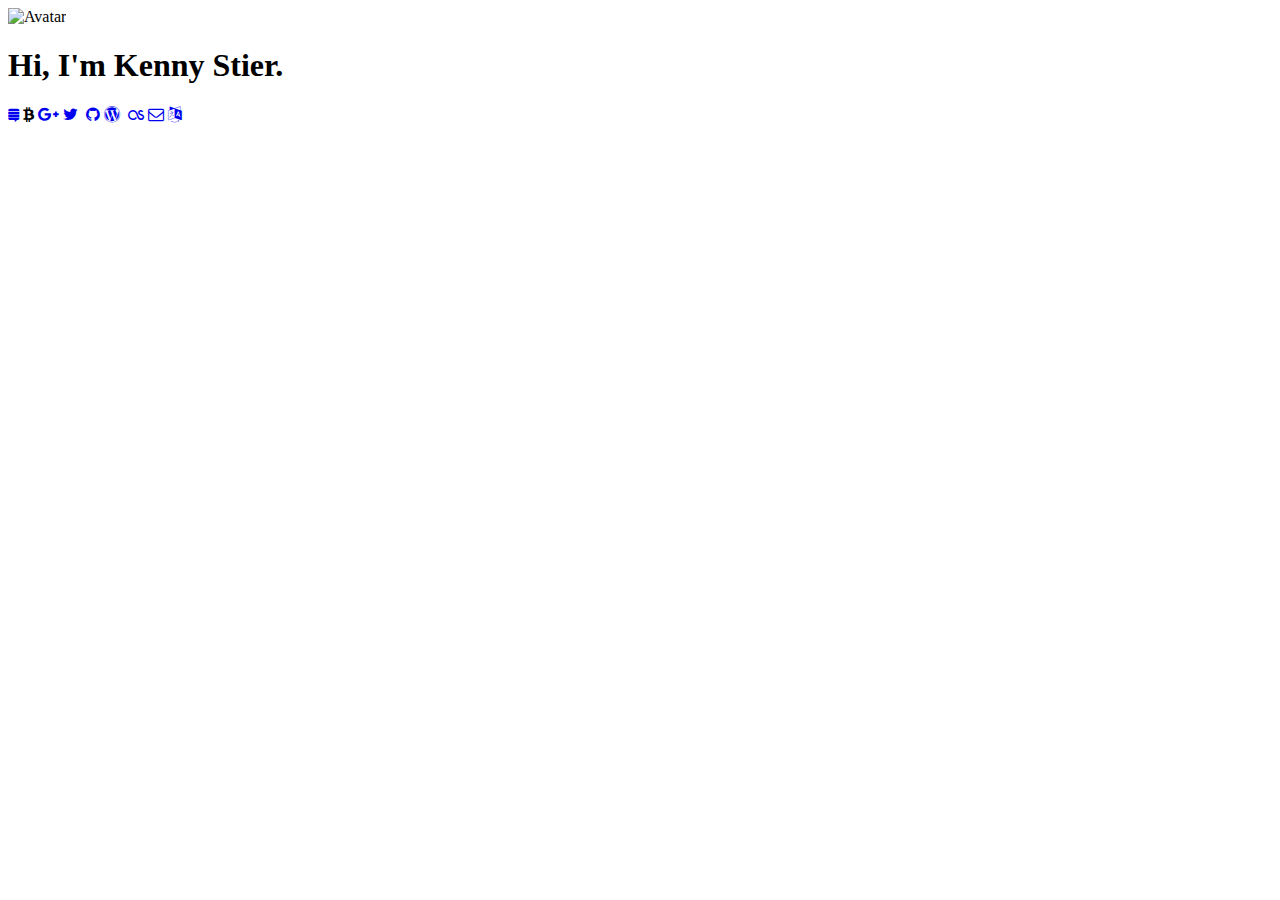
==== index.html @ 0c84727a "Fixed Gravatar HTTPS Issue" ====
<!DOCTYPE html>
<!--[if lt IE 7]>      <html class="no-js lt-ie9 lt-ie8 lt-ie7"> <![endif]-->
<!--[if IE 7]>         <html class="no-js lt-ie9 lt-ie8"> <![endif]-->
<!--[if IE 8]>         <html class="no-js lt-ie9"> <![endif]-->
<!--[if gt IE 8]><!-->
<html class="no-js">
<!--<![endif]-->

<head>
    <meta charset="utf-8">
    <meta http-equiv="X-UA-Compatible" content="IE=edge,chrome=1">
    <title>Kenny Stier</title>
    <meta name="description" content="">
    <meta name="viewport" content="width=device-width, initial-scale=1">

    <link rel="stylesheet" href="css/normalize.min.css">
    <link rel="stylesheet" href="//maxcdn.bootstrapcdn.com/font-awesome/4.3.0/css/font-awesome.min.css">
    <link rel="stylesheet" href="css/main.css">

    <script src="//ajax.googleapis.com/ajax/libs/jquery/1.9.1/jquery.min.js"></script>
    <script src="js/vendor/modernizr-2.6.2-respond-1.1.0.min.js"></script>
    <script src="js/typed.js"></script>

</head>

<body>
    <div class="content">
        <div class="avatar"><img src="//www.gravatar.com/avatar/e141b81a87f261db22bb6bb50b76e787?s=150" alt="Avatar" />
        </div>
        <div class="name">
            <h1>Hi, I'm Kenny Stier.</h1>
        </div>
        <div class="about"></div>
        <div class="accounts">
            <a title="Stack Exchange" href="https://stackexchange.com/users/3305339/millhousen-tech?tab=accounts"><i class="fa fa-stack-exchange"></i></a>
            <a title="Bitcoin" onclick="bitcoinAddress()"><i class="fa fa-btc"></i></a>
            <a title="Google Plus" href="https://plus.google.com/+KennyStier/"><i class="fa fa-google-plus"></i></a>
            <a title="Twitter" href="https://twitter.com/kestier19"><i class="fa fa-twitter"></i></a>
            <a title="Wikipedia" href="https://en.wikipedia.org/wiki/User:19kestier"><i class="fa fa-wikipedia"></i></a>
            <a title="GitHub" href="https://github.com/19kestier"><i class="fa fa-github"></i></a>
            <a title="Wordpress" href="http://stier.linuxfaq.org/wordpress"><i class="fa fa-wordpress"></i></a>
            <a title="Pandora" href="https://www.pandora.com/profile/kenny.stier19"><i class="fa fa-pandora"></i></a>
	    <a title="Last.fm" href="http://www.last.fm/user/kestier19"><i class="fa fa-lastfm"></i></a>
	    <a title="Email" href="mailto:kenny.stier19@gmail.com"><i class="fa fa-envelope-o"></i></a>
	    <a title="Duolingo" href="https://www.duolingo.com/KennyStier"><i class="fa fa-language"></i></a>
        </div>

        <script src="js/plugins.js"></script>
        <script src="js/main.js"></script>

        <!-- Piwik -->
        <script type="text/javascript">
            var _paq = _paq || [];
            _paq.push(['trackPageView']);
            _paq.push(['enableLinkTracking']);
            (function () {
                var u = "//stier.linuxfaq.org/piwik/";
                _paq.push(['setTrackerUrl', u + 'piwik.php']);
                _paq.push(['setSiteId', 4]);
                var d = document,
                    g = d.createElement('script'),
                    s = d.getElementsByTagName('script')[0];
                g.type = 'text/javascript';
                g.async = true;
                g.defer = true;
                g.src = u + 'piwik.js';
                s.parentNode.insertBefore(g, s);
            })();
        </script>
        <noscript>
            <p><img src="//stier.linuxfaq.org/piwik/piwik.php?idsite=4" style="border:0;" alt="" />
            </p>
        </noscript>
        <!-- End Piwik Code -->
    </div>
</body>

</html>
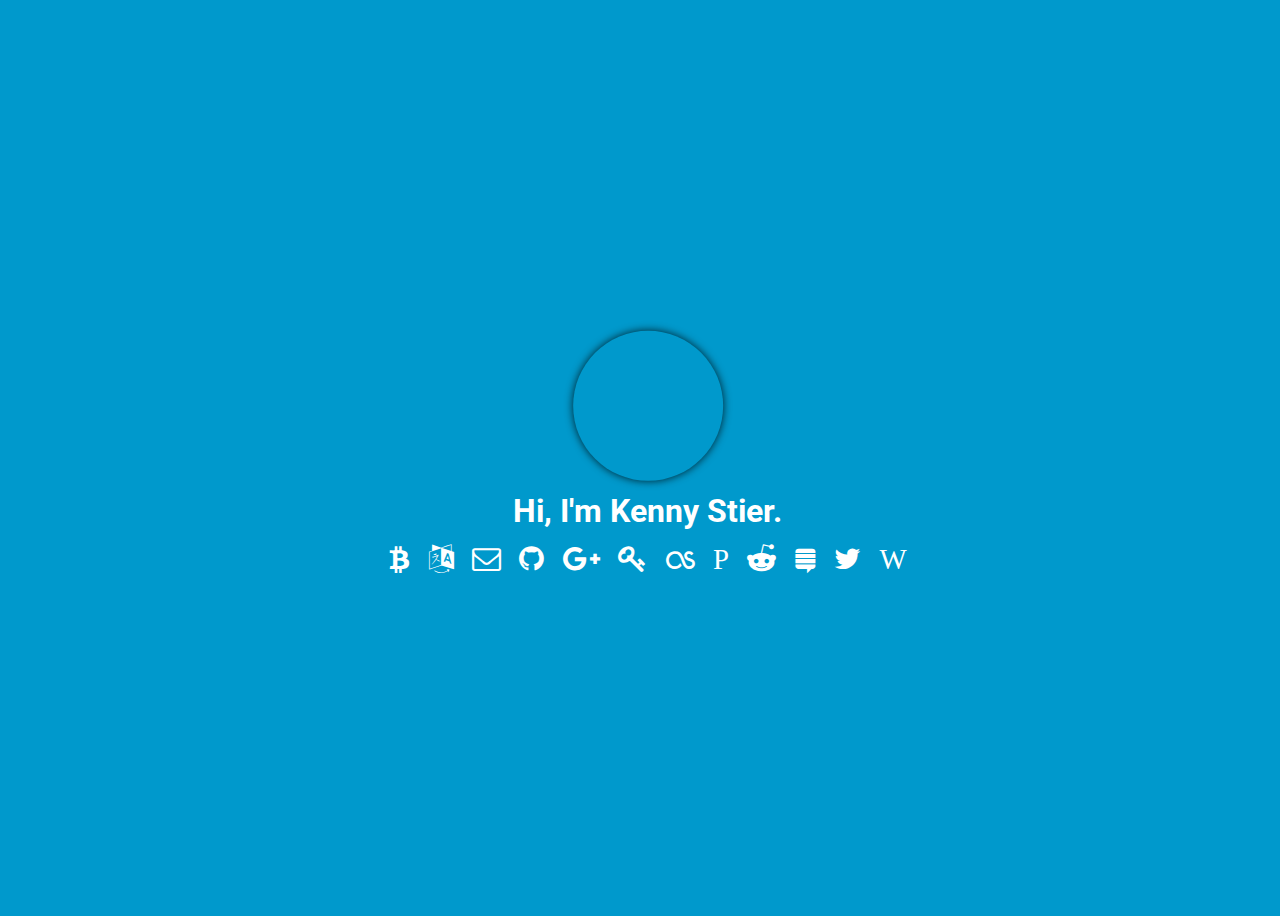
==== commit 59fb6dcd: "Update index.html" ====
--- a/index.html
+++ b/index.html
@@ -14,7 +14,7 @@
     <meta name="viewport" content="width=device-width, initial-scale=1">
 
     <link rel="stylesheet" href="css/normalize.min.css">
-    <link rel="stylesheet" href="//maxcdn.bootstrapcdn.com/font-awesome/4.3.0/css/font-awesome.min.css">
+    <link rel="stylesheet" href="//maxcdn.bootstrapcdn.com/font-awesome/4.5.0/css/font-awesome.min.css">
     <link rel="stylesheet" href="css/main.css">
 
     <script src="//ajax.googleapis.com/ajax/libs/jquery/1.9.1/jquery.min.js"></script>
@@ -32,17 +32,18 @@
         </div>
         <div class="about"></div>
         <div class="accounts">
+            <a title="Bitcoin" onclick="bitcoinAddress()"><i class="fa fa-btc"></i></a>
+            <a title="Duolingo" href="https://www.duolingo.com/KennyStier"><i class="fa fa-language"></i></a>
+	    <a title="Email" href="mailto:kenny.stier19@gmail.com"><i class="fa fa-envelope-o"></i></a>
+	    <a title="GitHub" href="https://github.com/19kestier"><i class="fa fa-github"></i></a>
+            <a title="Google Plus" href="https://plus.google.com/+KennyStier/"><i class="fa fa-google-plus"></i></a>
+            <a title="Keybase/GPG" href="https://keybase.io/mtdev"><i class="fa fa-key"></i></a>
+            <a title="Last.fm" href="http://www.last.fm/user/kestier19"><i class="fa fa-lastfm"></i></a>
+            <a title="Pandora" href="https://www.pandora.com/profile/kenny.stier19"><i class="fa fa-pandora"></i></a>
+            <a title="Reddit" href="https://reddit.com/user/19kestier"><i class="fa fa-reddit-alien"></i></a>
             <a title="Stack Exchange" href="https://stackexchange.com/users/3305339/millhousen-tech?tab=accounts"><i class="fa fa-stack-exchange"></i></a>
-            <a title="Bitcoin" onclick="bitcoinAddress()"><i class="fa fa-btc"></i></a>
-            <a title="Google Plus" href="https://plus.google.com/+KennyStier/"><i class="fa fa-google-plus"></i></a>
             <a title="Twitter" href="https://twitter.com/kestier19"><i class="fa fa-twitter"></i></a>
             <a title="Wikipedia" href="https://en.wikipedia.org/wiki/User:19kestier"><i class="fa fa-wikipedia"></i></a>
-            <a title="GitHub" href="https://github.com/19kestier"><i class="fa fa-github"></i></a>
-            <a title="Wordpress" href="http://stier.linuxfaq.org/wordpress"><i class="fa fa-wordpress"></i></a>
-            <a title="Pandora" href="https://www.pandora.com/profile/kenny.stier19"><i class="fa fa-pandora"></i></a>
-	    <a title="Last.fm" href="http://www.last.fm/user/kestier19"><i class="fa fa-lastfm"></i></a>
-	    <a title="Email" href="mailto:kenny.stier19@gmail.com"><i class="fa fa-envelope-o"></i></a>
-	    <a title="Duolingo" href="https://www.duolingo.com/KennyStier"><i class="fa fa-language"></i></a>
         </div>
 
         <script src="js/plugins.js"></script>
@@ -54,7 +55,7 @@
             _paq.push(['trackPageView']);
             _paq.push(['enableLinkTracking']);
             (function () {
-                var u = "//stier.linuxfaq.org/piwik/";
+                var u = "//flexstart.me/piwik/";
                 _paq.push(['setTrackerUrl', u + 'piwik.php']);
                 _paq.push(['setSiteId', 4]);
                 var d = document,
@@ -68,7 +69,7 @@
             })();
         </script>
         <noscript>
-            <p><img src="//stier.linuxfaq.org/piwik/piwik.php?idsite=4" style="border:0;" alt="" />
+            <p><img src="//flexstart.me/piwik/piwik.php?idsite=4" style="border:0;" alt="" />
             </p>
         </noscript>
         <!-- End Piwik Code -->
--- a/css/main.css
+++ b/css/main.css
@@ -0,0 +1,123 @@
+@import url(//fonts.googleapis.com/css?family=Roboto:400,300);
+@font-face {
+    font-family: 'Linux Libertine';
+    font-style: normal;
+    font-weight: 400;
+    src: local('Linux Libertine'), url(//brick.a.ssl.fastly.net/fonts/linuxlibertine/400.woff) format('woff');
+}
+
+body {
+    height: 100vh;
+    width: 100vw;
+    background-color: #0099CC;
+    font-family: 'Roboto', 'Noto Sans', 'Open Sans', sans-serif;
+    color: white;
+    position: relative;
+    text-align: center;
+}
+
+.content {
+    position: absolute;
+    top: 50%;
+    left: 50%;
+    transform: translate(-50%, -50%);
+}
+
+.name h1 {
+    margin: 0.25em;
+}
+
+.accounts {
+    margin: 0.25em;
+}
+
+.accounts i {
+    margin: 0.25em;
+    font-size: 1.8em;
+    color: white;
+}
+
+.about {
+    display: inline;
+    font-size: 2em;
+    margin: 0;
+    padding: 0;
+    border: 0;
+}
+
+.typed-cursor {
+    opacity: 1;
+    -webkit-animation: blink 0.7s infinite;
+    -moz-animation: blink 0.7s infinite;
+    animation: blink 0.7s infinite;
+    font-size: 2em;
+    margin: 0.67em 0;
+    display: inline;
+}
+
+@keyframes blink {
+    0% {
+        opacity: 1;
+    }
+    50% {
+        opacity: 0;
+    }
+    100% {
+        opacity: 1;
+    }
+}
+
+@-webkit-keyframes blink {
+    0% {
+        opacity: 1;
+    }
+    50% {
+        opacity: 0;
+    }
+    100% {
+        opacity: 1;
+    }
+}
+
+@-moz-keyframes blink {
+    0% {
+        opacity: 1;
+    }
+    50% {
+        opacity: 0;
+    }
+    100% {
+        opacity: 1;
+    }
+}
+
+.avatar {
+    width: 150px;
+    height: 150px;
+    border-radius: 150px;
+    -webkit-border-radius: 150px;
+    -moz-border-radius: 150px;
+    background: url(//www.gravatar.com/avatar/e141b81a87f261db22bb6bb50b76e787?s=150) no-repeat;
+    box-shadow: 0 0 8px rgba(0, 0, 0, .8);
+    -webkit-box-shadow: 0 0 8px rgba(0, 0, 0, .8);
+    -moz-box-shadow: 0 0 8px rgba(0, 0, 0, .8);
+    margin: 0 auto;
+    margin-bottom: 0.7em;
+}
+
+.avatar img {
+    opacity: 0;
+    filter: alpha(opacity=0);
+}
+
+.fa-wikipedia:before {
+    font-family: 'Linux Libertine', 'Times New Roman', Times, serif;
+    font-weight: 400;
+    content: "W";
+}
+
+.fa-pandora:before {
+    font-family: 'Linux Libertine', 'Times New Roman', Times, serif;
+    font-weight: 400;
+    content: "P";
+}
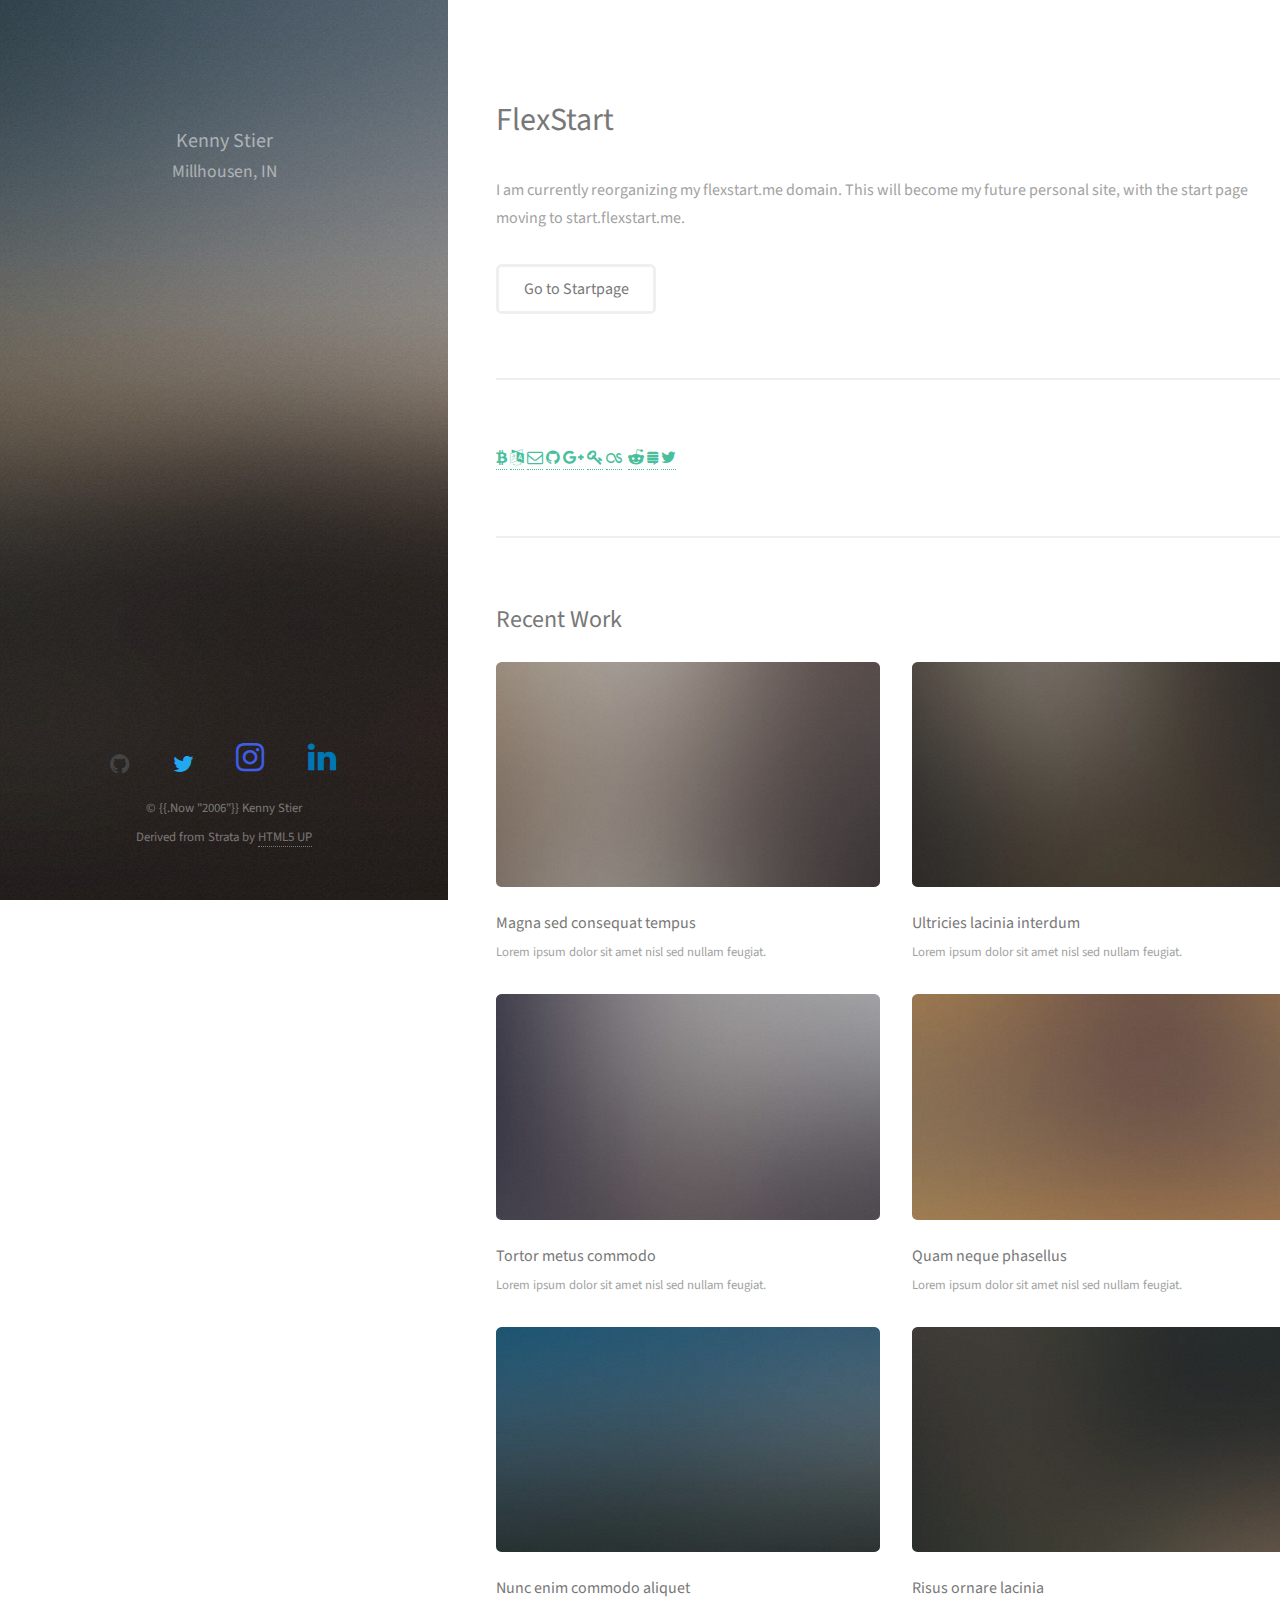
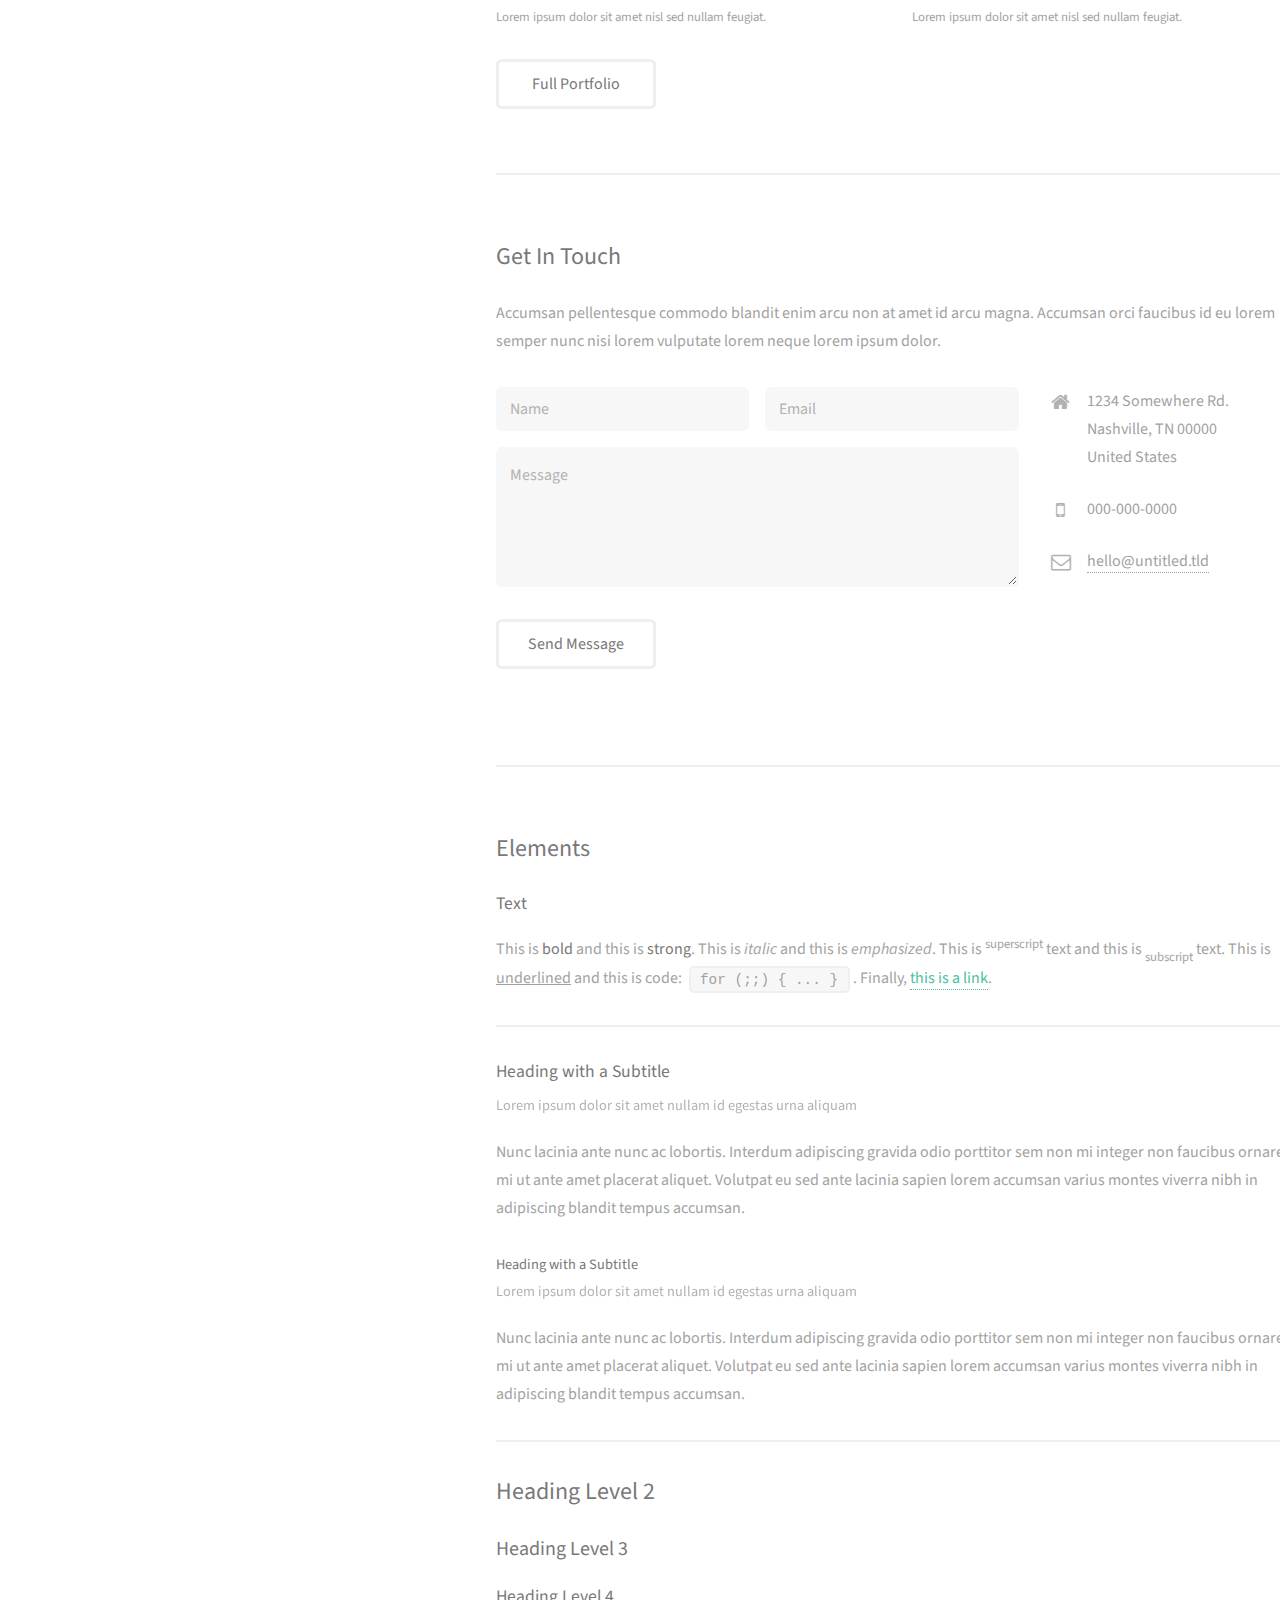
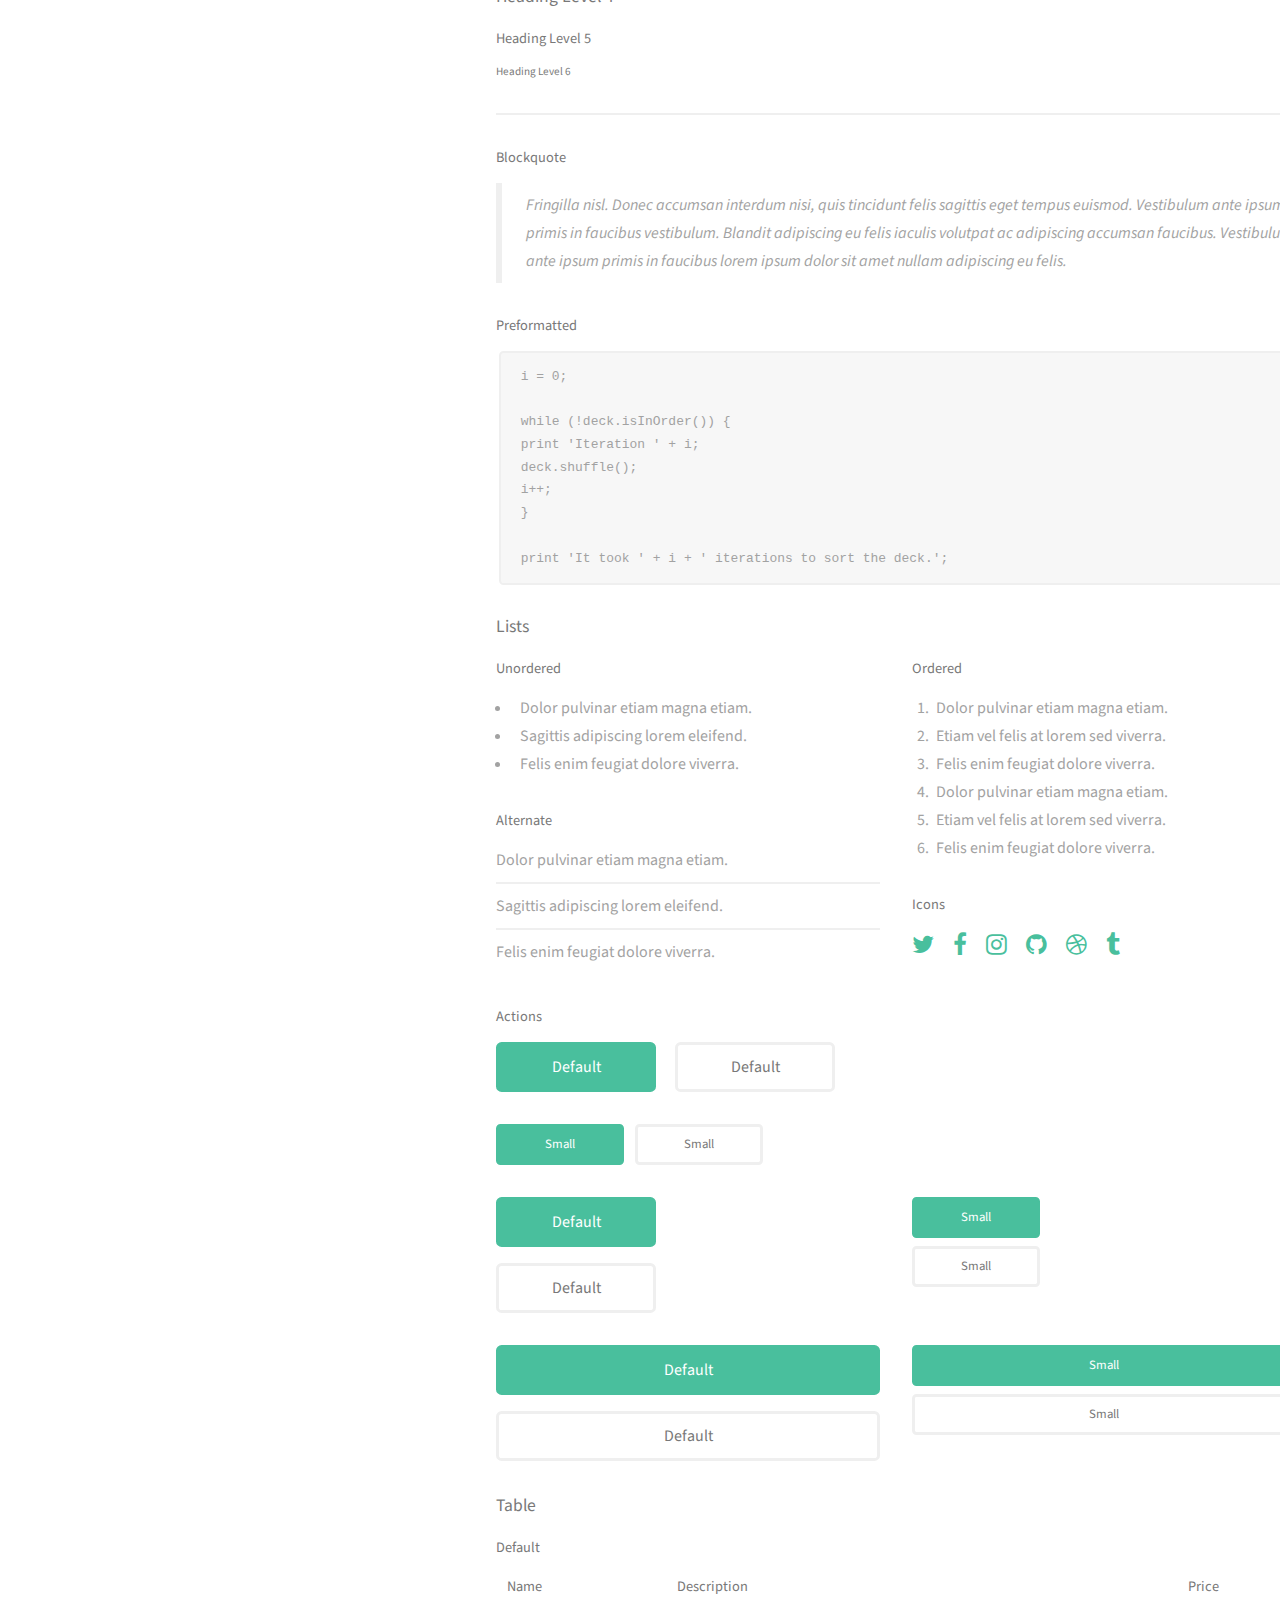
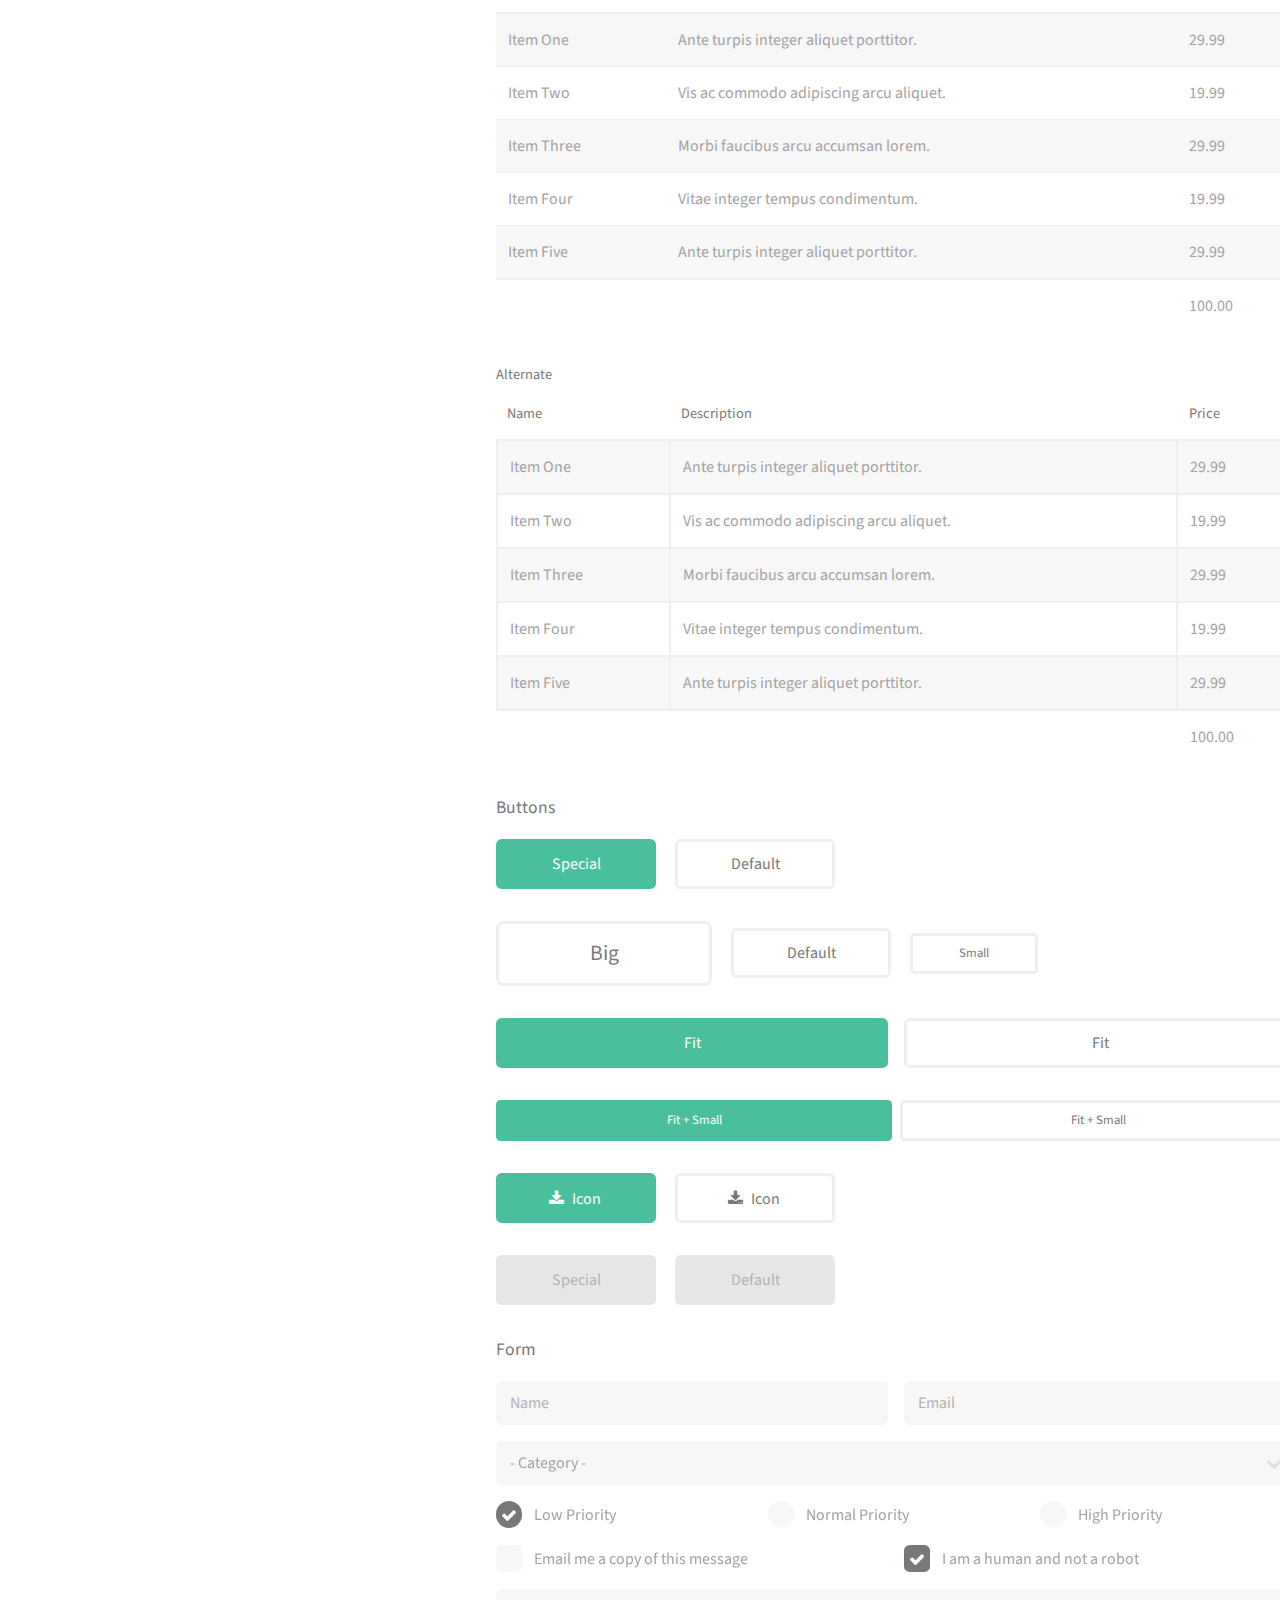
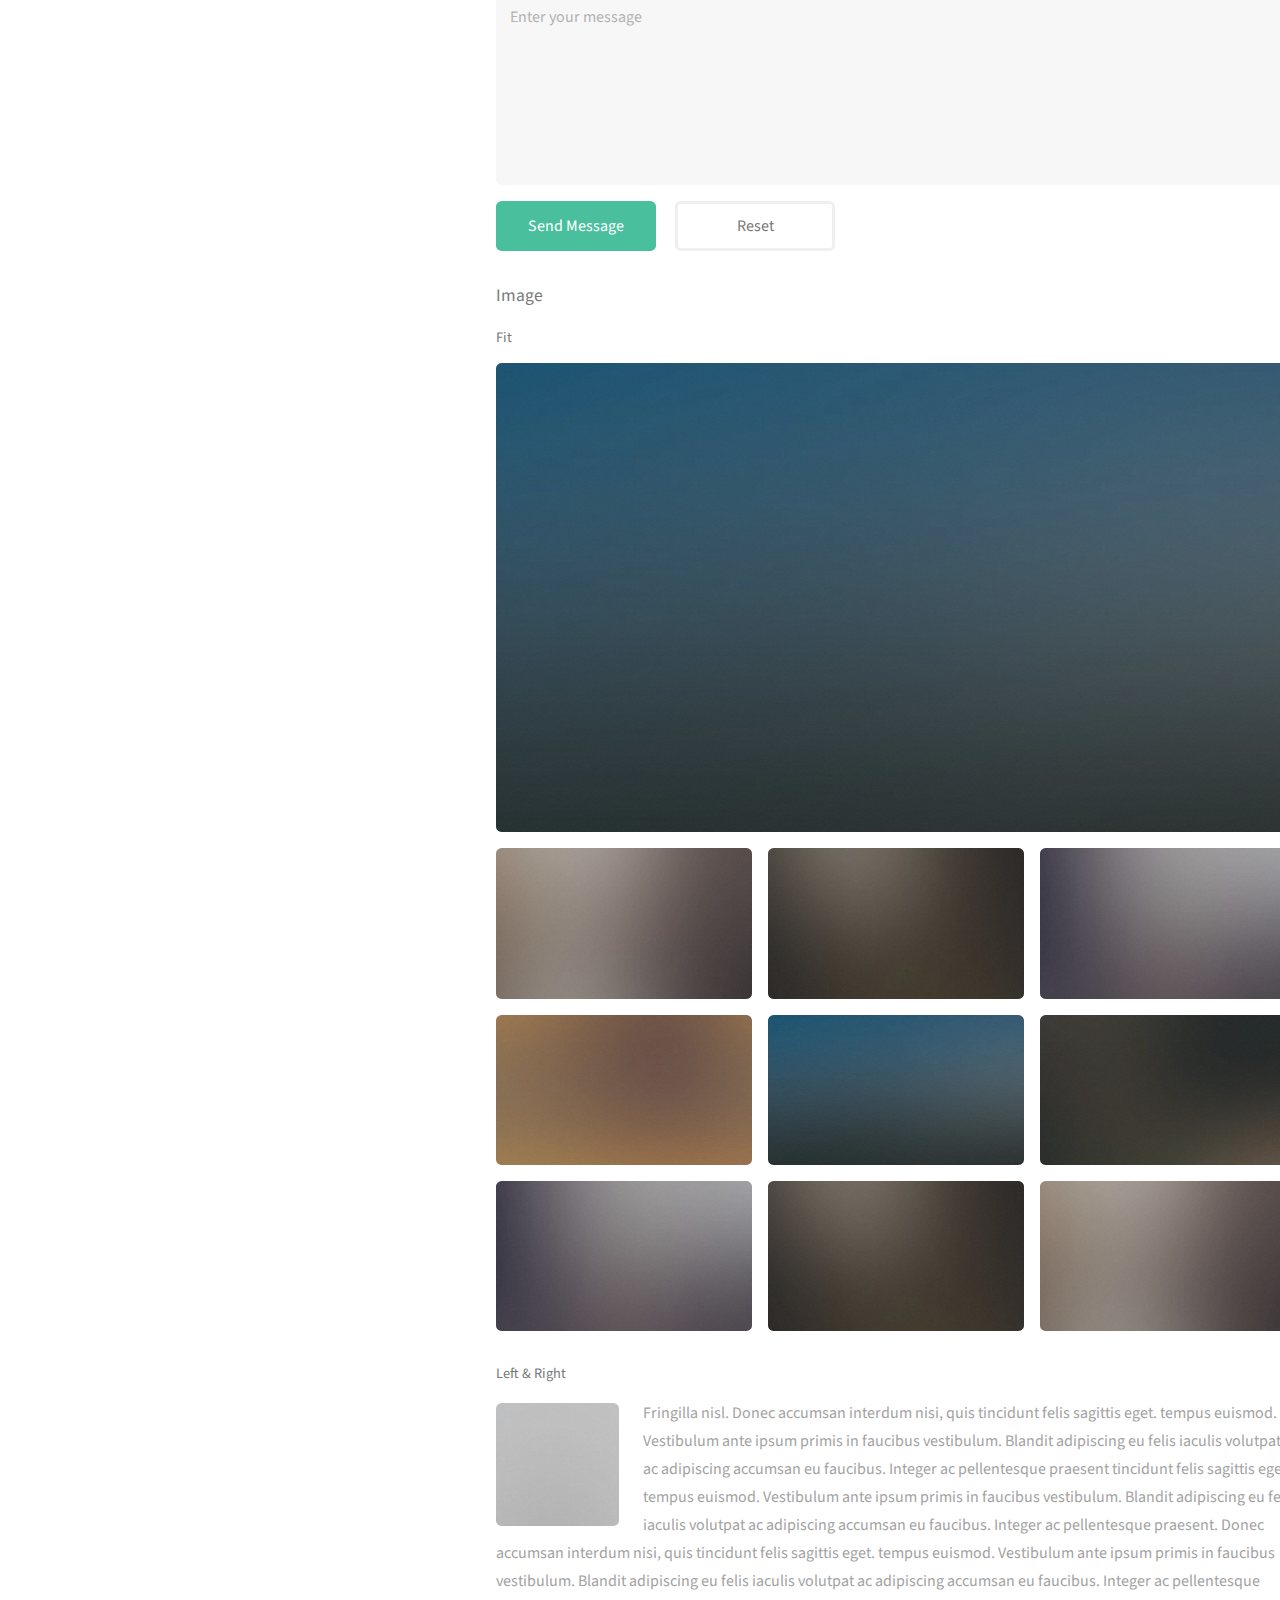
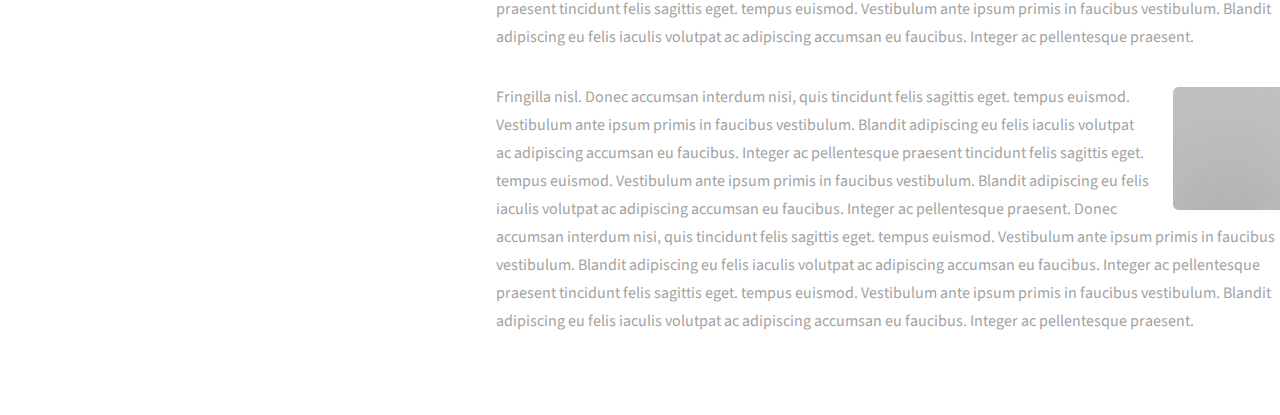
==== commit 928dd5c2: "Move to Strata" ====
--- a/index.html
+++ b/index.html
@@ -1,79 +1,481 @@
-<!DOCTYPE html>
-<!--[if lt IE 7]>      <html class="no-js lt-ie9 lt-ie8 lt-ie7"> <![endif]-->
-<!--[if IE 7]>         <html class="no-js lt-ie9 lt-ie8"> <![endif]-->
-<!--[if IE 8]>         <html class="no-js lt-ie9"> <![endif]-->
-<!--[if gt IE 8]><!-->
-<html class="no-js">
-<!--<![endif]-->
-
-<head>
-    <meta charset="utf-8">
-    <meta http-equiv="X-UA-Compatible" content="IE=edge,chrome=1">
-    <title>Kenny Stier</title>
-    <meta name="description" content="">
-    <meta name="viewport" content="width=device-width, initial-scale=1">
-
-    <link rel="stylesheet" href="css/normalize.min.css">
-    <link rel="stylesheet" href="//maxcdn.bootstrapcdn.com/font-awesome/4.5.0/css/font-awesome.min.css">
-    <link rel="stylesheet" href="css/main.css">
-
-    <script src="//ajax.googleapis.com/ajax/libs/jquery/1.9.1/jquery.min.js"></script>
-    <script src="js/vendor/modernizr-2.6.2-respond-1.1.0.min.js"></script>
-    <script src="js/typed.js"></script>
-
-</head>
-
-<body>
-    <div class="content">
-        <div class="avatar"><img src="//www.gravatar.com/avatar/e141b81a87f261db22bb6bb50b76e787?s=150" alt="Avatar" />
-        </div>
-        <div class="name">
-            <h1>Hi, I'm Kenny Stier.</h1>
-        </div>
-        <div class="about"></div>
-        <div class="accounts">
-            <a title="Bitcoin" onclick="bitcoinAddress()"><i class="fa fa-btc"></i></a>
-            <a title="Duolingo" href="https://www.duolingo.com/KennyStier"><i class="fa fa-language"></i></a>
-	    <a title="Email" href="mailto:kenny.stier19@gmail.com"><i class="fa fa-envelope-o"></i></a>
-	    <a title="GitHub" href="https://github.com/19kestier"><i class="fa fa-github"></i></a>
-            <a title="Google Plus" href="https://plus.google.com/+KennyStier/"><i class="fa fa-google-plus"></i></a>
-            <a title="Keybase/GPG" href="https://keybase.io/mtdev"><i class="fa fa-key"></i></a>
-            <a title="Last.fm" href="http://www.last.fm/user/kestier19"><i class="fa fa-lastfm"></i></a>
-            <a title="Pandora" href="https://www.pandora.com/profile/kenny.stier19"><i class="fa fa-pandora"></i></a>
-            <a title="Reddit" href="https://reddit.com/user/19kestier"><i class="fa fa-reddit-alien"></i></a>
-            <a title="Stack Exchange" href="https://stackexchange.com/users/3305339/millhousen-tech?tab=accounts"><i class="fa fa-stack-exchange"></i></a>
-            <a title="Twitter" href="https://twitter.com/kestier19"><i class="fa fa-twitter"></i></a>
-            <a title="Wikipedia" href="https://en.wikipedia.org/wiki/User:19kestier"><i class="fa fa-wikipedia"></i></a>
-        </div>
-
-        <script src="js/plugins.js"></script>
-        <script src="js/main.js"></script>
-
-        <!-- Piwik -->
-        <script type="text/javascript">
-            var _paq = _paq || [];
-            _paq.push(['trackPageView']);
-            _paq.push(['enableLinkTracking']);
-            (function () {
-                var u = "//flexstart.me/piwik/";
-                _paq.push(['setTrackerUrl', u + 'piwik.php']);
-                _paq.push(['setSiteId', 4]);
-                var d = document,
-                    g = d.createElement('script'),
-                    s = d.getElementsByTagName('script')[0];
-                g.type = 'text/javascript';
-                g.async = true;
-                g.defer = true;
-                g.src = u + 'piwik.js';
-                s.parentNode.insertBefore(g, s);
-            })();
-        </script>
-        <noscript>
-            <p><img src="//flexstart.me/piwik/piwik.php?idsite=4" style="border:0;" alt="" />
-            </p>
-        </noscript>
-        <!-- End Piwik Code -->
-    </div>
-</body>
-
-</html>
+<!DOCTYPE HTML>
+<!--
+	Strata by HTML5 UP
+	html5up.net | @ajlkn
+	Free for personal and commercial use under the CCA 3.0 license (html5up.net/license)
+-->
+<html>
+	<head>
+		<title>Kenny Stier | FlexStart</title>
+		<meta charset="utf-8" />
+		<meta name="viewport" content="width=device-width, initial-scale=1" />
+		<!--[if lte IE 8]><script src="assets/js/ie/html5shiv.js"></script><![endif]-->
+		<link rel="stylesheet" href="assets/css/main.css" />
+		<!--[if lte IE 8]><link rel="stylesheet" href="assets/css/ie8.css" /><![endif]-->
+	</head>
+	<body id="top">
+
+		<!-- Header -->
+			<header id="header">
+				<div class="inner">
+					<a href="#" class="image avatar"><img src="https://www.gravatar.com/avatar/e141b81a87f261db22bb6bb50b76e787?s=150" alt="" /></a>
+                    <h1>Kenny Stier</h1>
+                    <h2>Millhousen, IN</h2>
+				</div>
+			</header>
+
+		<!-- Main -->
+			<div id="main">
+
+				<!-- One -->
+					<section id="one">
+						<header class="major">
+							<h2>FlexStart</h2>
+						</header>
+						<p>I am currently reorganizing my flexstart.me domain. This will become my future personal site, with the start page moving to start.flexstart.me.</p>
+						<ul class="actions">
+							<li><a href="start.flexstart.me" class="button">Go to Startpage</a></li>
+						</ul>
+					</section>
+                    <section>
+                <div class="accounts">
+            <a title="Bitcoin" onclick="bitcoinAddress()"><i class="fa fa-btc"></i></a>
+            <a title="Duolingo" href="https://www.duolingo.com/KennyStier"><i class="fa fa-language"></i></a>
+	    <a title="Email" href="mailto:kenny.stier19@gmail.com"><i class="fa fa-envelope-o"></i></a>
+	    <a title="GitHub" href="https://github.com/19kestier"><i class="fa fa-github"></i></a>
+            <a title="Google Plus" href="https://plus.google.com/+KennyStier/"><i class="fa fa-google-plus"></i></a>
+            <a title="Keybase/GPG" href="https://keybase.io/mtdev"><i class="fa fa-key"></i></a>
+            <a title="Last.fm" href="http://www.last.fm/user/kestier19"><i class="fa fa-lastfm"></i></a>
+            <a title="Pandora" href="https://www.pandora.com/profile/kenny.stier19"><i class="fa fa-pandora"></i></a>
+            <a title="Reddit" href="https://reddit.com/user/19kestier"><i class="fa fa-reddit-alien"></i></a>
+            <a title="Stack Exchange" href="https://stackexchange.com/users/3305339/millhousen-tech?tab=accounts"><i class="fa fa-stack-exchange"></i></a>
+            <a title="Twitter" href="https://twitter.com/kestier19"><i class="fa fa-twitter"></i></a>
+            <a title="Wikipedia" href="https://en.wikipedia.org/wiki/User:19kestier"><i class="fa fa-wikipedia"></i></a>
+        </div>
+                
+                </section>
+				<!-- Two -->
+					<section id="two">
+						<h2>Recent Work</h2>
+						<div class="row">
+							<article class="6u 12u$(xsmall) work-item">
+								<a href="images/fulls/01.jpg" class="image fit thumb"><img src="images/thumbs/01.jpg" alt="" /></a>
+								<h3>Magna sed consequat tempus</h3>
+								<p>Lorem ipsum dolor sit amet nisl sed nullam feugiat.</p>
+							</article>
+							<article class="6u$ 12u$(xsmall) work-item">
+								<a href="images/fulls/02.jpg" class="image fit thumb"><img src="images/thumbs/02.jpg" alt="" /></a>
+								<h3>Ultricies lacinia interdum</h3>
+								<p>Lorem ipsum dolor sit amet nisl sed nullam feugiat.</p>
+							</article>
+							<article class="6u 12u$(xsmall) work-item">
+								<a href="images/fulls/03.jpg" class="image fit thumb"><img src="images/thumbs/03.jpg" alt="" /></a>
+								<h3>Tortor metus commodo</h3>
+								<p>Lorem ipsum dolor sit amet nisl sed nullam feugiat.</p>
+							</article>
+							<article class="6u$ 12u$(xsmall) work-item">
+								<a href="images/fulls/04.jpg" class="image fit thumb"><img src="images/thumbs/04.jpg" alt="" /></a>
+								<h3>Quam neque phasellus</h3>
+								<p>Lorem ipsum dolor sit amet nisl sed nullam feugiat.</p>
+							</article>
+							<article class="6u 12u$(xsmall) work-item">
+								<a href="images/fulls/05.jpg" class="image fit thumb"><img src="images/thumbs/05.jpg" alt="" /></a>
+								<h3>Nunc enim commodo aliquet</h3>
+								<p>Lorem ipsum dolor sit amet nisl sed nullam feugiat.</p>
+							</article>
+							<article class="6u$ 12u$(xsmall) work-item">
+								<a href="images/fulls/06.jpg" class="image fit thumb"><img src="images/thumbs/06.jpg" alt="" /></a>
+								<h3>Risus ornare lacinia</h3>
+								<p>Lorem ipsum dolor sit amet nisl sed nullam feugiat.</p>
+							</article>
+						</div>
+						<ul class="actions">
+							<li><a href="#" class="button">Full Portfolio</a></li>
+						</ul>
+					</section>
+
+				<!-- Three -->
+					<section id="three">
+						<h2>Get In Touch</h2>
+						<p>Accumsan pellentesque commodo blandit enim arcu non at amet id arcu magna. Accumsan orci faucibus id eu lorem semper nunc nisi lorem vulputate lorem neque lorem ipsum dolor.</p>
+						<div class="row">
+							<div class="8u 12u$(small)">
+								<form method="post" action="#">
+									<div class="row uniform 50%">
+										<div class="6u 12u$(xsmall)"><input type="text" name="name" id="name" placeholder="Name" /></div>
+										<div class="6u$ 12u$(xsmall)"><input type="email" name="email" id="email" placeholder="Email" /></div>
+										<div class="12u$"><textarea name="message" id="message" placeholder="Message" rows="4"></textarea></div>
+									</div>
+								</form>
+								<ul class="actions">
+									<li><input type="submit" value="Send Message" /></li>
+								</ul>
+							</div>
+							<div class="4u$ 12u$(small)">
+								<ul class="labeled-icons">
+									<li>
+										<h3 class="icon fa-home"><span class="label">Address</span></h3>
+										1234 Somewhere Rd.<br />
+										Nashville, TN 00000<br />
+										United States
+									</li>
+									<li>
+										<h3 class="icon fa-mobile"><span class="label">Phone</span></h3>
+										000-000-0000
+									</li>
+									<li>
+										<h3 class="icon fa-envelope-o"><span class="label">Email</span></h3>
+										<a href="#">hello@untitled.tld</a>
+									</li>
+								</ul>
+							</div>
+						</div>
+					</section>
+
+				<!-- Four -->
+
+					<section id="four">
+						<h2>Elements</h2>
+
+						<section>
+							<h4>Text</h4>
+							<p>This is <b>bold</b> and this is <strong>strong</strong>. This is <i>italic</i> and this is <em>emphasized</em>.
+							This is <sup>superscript</sup> text and this is <sub>subscript</sub> text.
+							This is <u>underlined</u> and this is code: <code>for (;;) { ... }</code>. Finally, <a href="#">this is a link</a>.</p>
+							<hr />
+							<header>
+								<h4>Heading with a Subtitle</h4>
+								<p>Lorem ipsum dolor sit amet nullam id egestas urna aliquam</p>
+							</header>
+							<p>Nunc lacinia ante nunc ac lobortis. Interdum adipiscing gravida odio porttitor sem non mi integer non faucibus ornare mi ut ante amet placerat aliquet. Volutpat eu sed ante lacinia sapien lorem accumsan varius montes viverra nibh in adipiscing blandit tempus accumsan.</p>
+							<header>
+								<h5>Heading with a Subtitle</h5>
+								<p>Lorem ipsum dolor sit amet nullam id egestas urna aliquam</p>
+							</header>
+							<p>Nunc lacinia ante nunc ac lobortis. Interdum adipiscing gravida odio porttitor sem non mi integer non faucibus ornare mi ut ante amet placerat aliquet. Volutpat eu sed ante lacinia sapien lorem accumsan varius montes viverra nibh in adipiscing blandit tempus accumsan.</p>
+							<hr />
+							<h2>Heading Level 2</h2>
+							<h3>Heading Level 3</h3>
+							<h4>Heading Level 4</h4>
+							<h5>Heading Level 5</h5>
+							<h6>Heading Level 6</h6>
+							<hr />
+							<h5>Blockquote</h5>
+							<blockquote>Fringilla nisl. Donec accumsan interdum nisi, quis tincidunt felis sagittis eget tempus euismod. Vestibulum ante ipsum primis in faucibus vestibulum. Blandit adipiscing eu felis iaculis volutpat ac adipiscing accumsan faucibus. Vestibulum ante ipsum primis in faucibus lorem ipsum dolor sit amet nullam adipiscing eu felis.</blockquote>
+							<h5>Preformatted</h5>
+							<pre><code>i = 0;
+
+while (!deck.isInOrder()) {
+print 'Iteration ' + i;
+deck.shuffle();
+i++;
+}
+
+print 'It took ' + i + ' iterations to sort the deck.';</code></pre>
+						</section>
+
+						<section>
+							<h4>Lists</h4>
+							<div class="row">
+								<div class="6u 12u$(xsmall)">
+									<h5>Unordered</h5>
+									<ul>
+										<li>Dolor pulvinar etiam magna etiam.</li>
+										<li>Sagittis adipiscing lorem eleifend.</li>
+										<li>Felis enim feugiat dolore viverra.</li>
+									</ul>
+									<h5>Alternate</h5>
+									<ul class="alt">
+										<li>Dolor pulvinar etiam magna etiam.</li>
+										<li>Sagittis adipiscing lorem eleifend.</li>
+										<li>Felis enim feugiat dolore viverra.</li>
+									</ul>
+								</div>
+								<div class="6u$ 12u$(xsmall)">
+									<h5>Ordered</h5>
+									<ol>
+										<li>Dolor pulvinar etiam magna etiam.</li>
+										<li>Etiam vel felis at lorem sed viverra.</li>
+										<li>Felis enim feugiat dolore viverra.</li>
+										<li>Dolor pulvinar etiam magna etiam.</li>
+										<li>Etiam vel felis at lorem sed viverra.</li>
+										<li>Felis enim feugiat dolore viverra.</li>
+									</ol>
+									<h5>Icons</h5>
+									<ul class="icons">
+										<li><a href="#" class="icon fa-twitter"><span class="label">Twitter</span></a></li>
+										<li><a href="#" class="icon fa-facebook"><span class="label">Facebook</span></a></li>
+										<li><a href="#" class="icon fa-instagram"><span class="label">Instagram</span></a></li>
+										<li><a href="#" class="icon fa-github"><span class="label">Github</span></a></li>
+										<li><a href="#" class="icon fa-dribbble"><span class="label">Dribbble</span></a></li>
+										<li><a href="#" class="icon fa-tumblr"><span class="label">Tumblr</span></a></li>
+									</ul>
+								</div>
+							</div>
+							<h5>Actions</h5>
+							<ul class="actions">
+								<li><a href="#" class="button special">Default</a></li>
+								<li><a href="#" class="button">Default</a></li>
+							</ul>
+							<ul class="actions small">
+								<li><a href="#" class="button special small">Small</a></li>
+								<li><a href="#" class="button small">Small</a></li>
+							</ul>
+							<div class="row">
+								<div class="6u 12u$(small)">
+									<ul class="actions vertical">
+										<li><a href="#" class="button special">Default</a></li>
+										<li><a href="#" class="button">Default</a></li>
+									</ul>
+								</div>
+								<div class="6u$ 12u$(small)">
+									<ul class="actions vertical small">
+										<li><a href="#" class="button special small">Small</a></li>
+										<li><a href="#" class="button small">Small</a></li>
+									</ul>
+								</div>
+								<div class="6u 12u$(small)">
+									<ul class="actions vertical">
+										<li><a href="#" class="button special fit">Default</a></li>
+										<li><a href="#" class="button fit">Default</a></li>
+									</ul>
+								</div>
+								<div class="6u$ 12u$(small)">
+									<ul class="actions vertical small">
+										<li><a href="#" class="button special small fit">Small</a></li>
+										<li><a href="#" class="button small fit">Small</a></li>
+									</ul>
+								</div>
+							</div>
+						</section>
+
+						<section>
+							<h4>Table</h4>
+							<h5>Default</h5>
+							<div class="table-wrapper">
+								<table>
+									<thead>
+										<tr>
+											<th>Name</th>
+											<th>Description</th>
+											<th>Price</th>
+										</tr>
+									</thead>
+									<tbody>
+										<tr>
+											<td>Item One</td>
+											<td>Ante turpis integer aliquet porttitor.</td>
+											<td>29.99</td>
+										</tr>
+										<tr>
+											<td>Item Two</td>
+											<td>Vis ac commodo adipiscing arcu aliquet.</td>
+											<td>19.99</td>
+										</tr>
+										<tr>
+											<td>Item Three</td>
+											<td> Morbi faucibus arcu accumsan lorem.</td>
+											<td>29.99</td>
+										</tr>
+										<tr>
+											<td>Item Four</td>
+											<td>Vitae integer tempus condimentum.</td>
+											<td>19.99</td>
+										</tr>
+										<tr>
+											<td>Item Five</td>
+											<td>Ante turpis integer aliquet porttitor.</td>
+											<td>29.99</td>
+										</tr>
+									</tbody>
+									<tfoot>
+										<tr>
+											<td colspan="2"></td>
+											<td>100.00</td>
+										</tr>
+									</tfoot>
+								</table>
+							</div>
+
+							<h5>Alternate</h5>
+							<div class="table-wrapper">
+								<table class="alt">
+									<thead>
+										<tr>
+											<th>Name</th>
+											<th>Description</th>
+											<th>Price</th>
+										</tr>
+									</thead>
+									<tbody>
+										<tr>
+											<td>Item One</td>
+											<td>Ante turpis integer aliquet porttitor.</td>
+											<td>29.99</td>
+										</tr>
+										<tr>
+											<td>Item Two</td>
+											<td>Vis ac commodo adipiscing arcu aliquet.</td>
+											<td>19.99</td>
+										</tr>
+										<tr>
+											<td>Item Three</td>
+											<td> Morbi faucibus arcu accumsan lorem.</td>
+											<td>29.99</td>
+										</tr>
+										<tr>
+											<td>Item Four</td>
+											<td>Vitae integer tempus condimentum.</td>
+											<td>19.99</td>
+										</tr>
+										<tr>
+											<td>Item Five</td>
+											<td>Ante turpis integer aliquet porttitor.</td>
+											<td>29.99</td>
+										</tr>
+									</tbody>
+									<tfoot>
+										<tr>
+											<td colspan="2"></td>
+											<td>100.00</td>
+										</tr>
+									</tfoot>
+								</table>
+							</div>
+						</section>
+
+						<section>
+							<h4>Buttons</h4>
+							<ul class="actions">
+								<li><a href="#" class="button special">Special</a></li>
+								<li><a href="#" class="button">Default</a></li>
+							</ul>
+							<ul class="actions">
+								<li><a href="#" class="button big">Big</a></li>
+								<li><a href="#" class="button">Default</a></li>
+								<li><a href="#" class="button small">Small</a></li>
+							</ul>
+							<ul class="actions fit">
+								<li><a href="#" class="button special fit">Fit</a></li>
+								<li><a href="#" class="button fit">Fit</a></li>
+							</ul>
+							<ul class="actions fit small">
+								<li><a href="#" class="button special fit small">Fit + Small</a></li>
+								<li><a href="#" class="button fit small">Fit + Small</a></li>
+							</ul>
+							<ul class="actions">
+								<li><a href="#" class="button special icon fa-download">Icon</a></li>
+								<li><a href="#" class="button icon fa-download">Icon</a></li>
+							</ul>
+							<ul class="actions">
+								<li><span class="button special disabled">Special</span></li>
+								<li><span class="button disabled">Default</span></li>
+							</ul>
+						</section>
+
+						<section>
+							<h4>Form</h4>
+							<form method="post" action="#">
+								<div class="row uniform 50%">
+									<div class="6u 12u$(xsmall)">
+										<input type="text" name="demo-name" id="demo-name" value="" placeholder="Name" />
+									</div>
+									<div class="6u$ 12u$(xsmall)">
+										<input type="email" name="demo-email" id="demo-email" value="" placeholder="Email" />
+									</div>
+									<div class="12u$">
+										<div class="select-wrapper">
+											<select name="demo-category" id="demo-category">
+												<option value="">- Category -</option>
+												<option value="1">Manufacturing</option>
+												<option value="1">Shipping</option>
+												<option value="1">Administration</option>
+												<option value="1">Human Resources</option>
+											</select>
+										</div>
+									</div>
+									<div class="4u 12u$(small)">
+										<input type="radio" id="demo-priority-low" name="demo-priority" checked>
+										<label for="demo-priority-low">Low Priority</label>
+									</div>
+									<div class="4u 12u$(small)">
+										<input type="radio" id="demo-priority-normal" name="demo-priority">
+										<label for="demo-priority-normal">Normal Priority</label>
+									</div>
+									<div class="4u$ 12u(small)">
+										<input type="radio" id="demo-priority-high" name="demo-priority">
+										<label for="demo-priority-high">High Priority</label>
+									</div>
+									<div class="6u 12u$(small)">
+										<input type="checkbox" id="demo-copy" name="demo-copy">
+										<label for="demo-copy">Email me a copy of this message</label>
+									</div>
+									<div class="6u$ 12u$(small)">
+										<input type="checkbox" id="demo-human" name="demo-human" checked>
+										<label for="demo-human">I am a human and not a robot</label>
+									</div>
+									<div class="12u$">
+										<textarea name="demo-message" id="demo-message" placeholder="Enter your message" rows="6"></textarea>
+									</div>
+									<div class="12u$">
+										<ul class="actions">
+											<li><input type="submit" value="Send Message" class="special" /></li>
+											<li><input type="reset" value="Reset" /></li>
+										</ul>
+									</div>
+								</div>
+							</form>
+						</section>
+
+						<section>
+							<h4>Image</h4>
+							<h5>Fit</h5>
+							<div class="box alt">
+								<div class="row 50% uniform">
+									<div class="12u$"><span class="image fit"><img src="images/fulls/05.jpg" alt="" /></span></div>
+									<div class="4u"><span class="image fit"><img src="images/thumbs/01.jpg" alt="" /></span></div>
+									<div class="4u"><span class="image fit"><img src="images/thumbs/02.jpg" alt="" /></span></div>
+									<div class="4u$"><span class="image fit"><img src="images/thumbs/03.jpg" alt="" /></span></div>
+									<div class="4u"><span class="image fit"><img src="images/thumbs/04.jpg" alt="" /></span></div>
+									<div class="4u"><span class="image fit"><img src="images/thumbs/05.jpg" alt="" /></span></div>
+									<div class="4u$"><span class="image fit"><img src="images/thumbs/06.jpg" alt="" /></span></div>
+									<div class="4u"><span class="image fit"><img src="images/thumbs/03.jpg" alt="" /></span></div>
+									<div class="4u"><span class="image fit"><img src="images/thumbs/02.jpg" alt="" /></span></div>
+									<div class="4u$"><span class="image fit"><img src="images/thumbs/01.jpg" alt="" /></span></div>
+								</div>
+							</div>
+							<h5>Left &amp; Right</h5>
+							<p><span class="image left"><img src="images/avatar.jpg" alt="" /></span>Fringilla nisl. Donec accumsan interdum nisi, quis tincidunt felis sagittis eget. tempus euismod. Vestibulum ante ipsum primis in faucibus vestibulum. Blandit adipiscing eu felis iaculis volutpat ac adipiscing accumsan eu faucibus. Integer ac pellentesque praesent tincidunt felis sagittis eget. tempus euismod. Vestibulum ante ipsum primis in faucibus vestibulum. Blandit adipiscing eu felis iaculis volutpat ac adipiscing accumsan eu faucibus. Integer ac pellentesque praesent. Donec accumsan interdum nisi, quis tincidunt felis sagittis eget. tempus euismod. Vestibulum ante ipsum primis in faucibus vestibulum. Blandit adipiscing eu felis iaculis volutpat ac adipiscing accumsan eu faucibus. Integer ac pellentesque praesent tincidunt felis sagittis eget. tempus euismod. Vestibulum ante ipsum primis in faucibus vestibulum. Blandit adipiscing eu felis iaculis volutpat ac adipiscing accumsan eu faucibus. Integer ac pellentesque praesent.</p>
+							<p><span class="image right"><img src="images/avatar.jpg" alt="" /></span>Fringilla nisl. Donec accumsan interdum nisi, quis tincidunt felis sagittis eget. tempus euismod. Vestibulum ante ipsum primis in faucibus vestibulum. Blandit adipiscing eu felis iaculis volutpat ac adipiscing accumsan eu faucibus. Integer ac pellentesque praesent tincidunt felis sagittis eget. tempus euismod. Vestibulum ante ipsum primis in faucibus vestibulum. Blandit adipiscing eu felis iaculis volutpat ac adipiscing accumsan eu faucibus. Integer ac pellentesque praesent. Donec accumsan interdum nisi, quis tincidunt felis sagittis eget. tempus euismod. Vestibulum ante ipsum primis in faucibus vestibulum. Blandit adipiscing eu felis iaculis volutpat ac adipiscing accumsan eu faucibus. Integer ac pellentesque praesent tincidunt felis sagittis eget. tempus euismod. Vestibulum ante ipsum primis in faucibus vestibulum. Blandit adipiscing eu felis iaculis volutpat ac adipiscing accumsan eu faucibus. Integer ac pellentesque praesent.</p>
+						</section>
+
+					</section>
+				
+
+			</div>
+
+		<!-- Footer -->
+			<footer id="footer">
+				<div class="inner">
+					<ul class="icons">
+                        <li><a href="https://github.com/19kestier" class="icon fa-github"><span class="label">Github</span></a></li>
+						<li><a href="https://twitter.com/kestier19" class="icon fa-twitter"><span class="label">Twitter</span></a></li>
+						<li><a href="https://www.instagram.com/the_mtdev/" class="icon fa-instagram"><span class="label">Instagram</span></a></li>
+						<li><a href="https://www.linkedin.com/in/kenny-stier/" class="icon fa-linkedin"><span class="label">LinkedIn</span></a></li>
+					</ul>
+					<ul class="copyright">
+						<li>&copy; {{.Now "2006"}} Kenny Stier</li><li>Derived from Strata by <a href="http://html5up.net">HTML5 UP</a></li>
+					</ul>
+				</div>
+			</footer>
+
+		<!-- Scripts -->
+			<script src="assets/js/jquery.min.js"></script>
+			<script src="assets/js/jquery.poptrox.min.js"></script>
+			<script src="assets/js/skel.min.js"></script>
+			<script src="assets/js/util.js"></script>
+			<!--[if lte IE 8]><script src="assets/js/ie/respond.min.js"></script><![endif]-->
+			<script src="assets/js/main.js"></script>
+
+	</body>
+</html>--- a/assets/css/main.css
+++ b/assets/css/main.css
@@ -0,0 +1,3158 @@
+@import url("font-awesome.min.css");
+@import url("https://fonts.googleapis.com/css?family=Source+Sans+Pro:400,400italic");
+
+/*
+	Strata by HTML5 UP
+	html5up.net | @ajlkn
+	Free for personal and commercial use under the CCA 3.0 license (html5up.net/license)
+*/
+
+/* Reset */
+
+	html, body, div, span, applet, object, iframe, h1, h2, h3, h4, h5, h6, p, blockquote, pre, a, abbr, acronym, address, big, cite, code, del, dfn, em, img, ins, kbd, q, s, samp, small, strike, strong, sub, sup, tt, var, b, u, i, center, dl, dt, dd, ol, ul, li, fieldset, form, label, legend, table, caption, tbody, tfoot, thead, tr, th, td, article, aside, canvas, details, embed, figure, figcaption, footer, header, hgroup, menu, nav, output, ruby, section, summary, time, mark, audio, video {
+		margin: 0;
+		padding: 0;
+		border: 0;
+		font-size: 100%;
+		font: inherit;
+		vertical-align: baseline;
+	}
+
+	article, aside, details, figcaption, figure, footer, header, hgroup, menu, nav, section {
+		display: block;
+	}
+
+	body {
+		line-height: 1;
+	}
+
+	ol, ul {
+		list-style: none;
+	}
+
+	blockquote, q {
+		quotes: none;
+	}
+
+	blockquote:before, blockquote:after, q:before, q:after {
+		content: '';
+		content: none;
+	}
+
+	table {
+		border-collapse: collapse;
+		border-spacing: 0;
+	}
+
+	body {
+		-webkit-text-size-adjust: none;
+	}
+
+/* Box Model */
+
+	*, *:before, *:after {
+		-moz-box-sizing: border-box;
+		-webkit-box-sizing: border-box;
+		box-sizing: border-box;
+	}
+
+/* Containers */
+
+	.container {
+		margin-left: auto;
+		margin-right: auto;
+	}
+
+	.container.\31 25\25 {
+		width: 100%;
+		max-width: 1200px;
+		min-width: 960px;
+	}
+
+	.container.\37 5\25 {
+		width: 720px;
+	}
+
+	.container.\35 0\25 {
+		width: 480px;
+	}
+
+	.container.\32 5\25 {
+		width: 240px;
+	}
+
+	.container {
+		width: 960px;
+	}
+
+	@media screen and (max-width: 1800px) {
+
+		.container.\31 25\25 {
+			width: 100%;
+			max-width: 1200px;
+			min-width: 960px;
+		}
+
+		.container.\37 5\25 {
+			width: 720px;
+		}
+
+		.container.\35 0\25 {
+			width: 480px;
+		}
+
+		.container.\32 5\25 {
+			width: 240px;
+		}
+
+		.container {
+			width: 960px;
+		}
+
+	}
+
+	@media screen and (max-width: 1280px) {
+
+		.container.\31 25\25 {
+			width: 100%;
+			max-width: 1200px;
+			min-width: 960px;
+		}
+
+		.container.\37 5\25 {
+			width: 720px;
+		}
+
+		.container.\35 0\25 {
+			width: 480px;
+		}
+
+		.container.\32 5\25 {
+			width: 240px;
+		}
+
+		.container {
+			width: 960px;
+		}
+
+	}
+
+	@media screen and (max-width: 980px) {
+
+		.container.\31 25\25 {
+			width: 100%;
+			max-width: 1200px;
+			min-width: 960px;
+		}
+
+		.container.\37 5\25 {
+			width: 720px;
+		}
+
+		.container.\35 0\25 {
+			width: 480px;
+		}
+
+		.container.\32 5\25 {
+			width: 240px;
+		}
+
+		.container {
+			width: 960px;
+		}
+
+	}
+
+	@media screen and (max-width: 736px) {
+
+		.container.\31 25\25 {
+			width: 100%;
+			max-width: 1200px;
+			min-width: 960px;
+		}
+
+		.container.\37 5\25 {
+			width: 720px;
+		}
+
+		.container.\35 0\25 {
+			width: 480px;
+		}
+
+		.container.\32 5\25 {
+			width: 240px;
+		}
+
+		.container {
+			width: 960px;
+		}
+
+	}
+
+	@media screen and (max-width: 480px) {
+
+		.container.\31 25\25 {
+			width: 100%;
+			max-width: 1200px;
+			min-width: 960px;
+		}
+
+		.container.\37 5\25 {
+			width: 720px;
+		}
+
+		.container.\35 0\25 {
+			width: 480px;
+		}
+
+		.container.\32 5\25 {
+			width: 240px;
+		}
+
+		.container {
+			width: 960px;
+		}
+
+	}
+
+/* Grid */
+
+	.row {
+		border-bottom: solid 1px transparent;
+		-moz-box-sizing: border-box;
+		-webkit-box-sizing: border-box;
+		box-sizing: border-box;
+	}
+
+	.row > * {
+		float: left;
+		-moz-box-sizing: border-box;
+		-webkit-box-sizing: border-box;
+		box-sizing: border-box;
+	}
+
+	.row:after, .row:before {
+		content: '';
+		display: block;
+		clear: both;
+		height: 0;
+	}
+
+	.row.uniform > * > :first-child {
+		margin-top: 0;
+	}
+
+	.row.uniform > * > :last-child {
+		margin-bottom: 0;
+	}
+
+	.row.\30 \25 > * {
+		padding: 0 0 0 0em;
+	}
+
+	.row.\30 \25 {
+		margin: 0 0 -1px 0em;
+	}
+
+	.row.uniform.\30 \25 > * {
+		padding: 0em 0 0 0em;
+	}
+
+	.row.uniform.\30 \25 {
+		margin: 0em 0 -1px 0em;
+	}
+
+	.row > * {
+		padding: 0 0 0 2.5em;
+	}
+
+	.row {
+		margin: 0 0 -1px -2.5em;
+	}
+
+	.row.uniform > * {
+		padding: 2.5em 0 0 2.5em;
+	}
+
+	.row.uniform {
+		margin: -2.5em 0 -1px -2.5em;
+	}
+
+	.row.\32 00\25 > * {
+		padding: 0 0 0 5em;
+	}
+
+	.row.\32 00\25 {
+		margin: 0 0 -1px -5em;
+	}
+
+	.row.uniform.\32 00\25 > * {
+		padding: 5em 0 0 5em;
+	}
+
+	.row.uniform.\32 00\25 {
+		margin: -5em 0 -1px -5em;
+	}
+
+	.row.\31 50\25 > * {
+		padding: 0 0 0 3.75em;
+	}
+
+	.row.\31 50\25 {
+		margin: 0 0 -1px -3.75em;
+	}
+
+	.row.uniform.\31 50\25 > * {
+		padding: 3.75em 0 0 3.75em;
+	}
+
+	.row.uniform.\31 50\25 {
+		margin: -3.75em 0 -1px -3.75em;
+	}
+
+	.row.\35 0\25 > * {
+		padding: 0 0 0 1.25em;
+	}
+
+	.row.\35 0\25 {
+		margin: 0 0 -1px -1.25em;
+	}
+
+	.row.uniform.\35 0\25 > * {
+		padding: 1.25em 0 0 1.25em;
+	}
+
+	.row.uniform.\35 0\25 {
+		margin: -1.25em 0 -1px -1.25em;
+	}
+
+	.row.\32 5\25 > * {
+		padding: 0 0 0 0.625em;
+	}
+
+	.row.\32 5\25 {
+		margin: 0 0 -1px -0.625em;
+	}
+
+	.row.uniform.\32 5\25 > * {
+		padding: 0.625em 0 0 0.625em;
+	}
+
+	.row.uniform.\32 5\25 {
+		margin: -0.625em 0 -1px -0.625em;
+	}
+
+	.\31 2u, .\31 2u\24 {
+		width: 100%;
+		clear: none;
+		margin-left: 0;
+	}
+
+	.\31 1u, .\31 1u\24 {
+		width: 91.6666666667%;
+		clear: none;
+		margin-left: 0;
+	}
+
+	.\31 0u, .\31 0u\24 {
+		width: 83.3333333333%;
+		clear: none;
+		margin-left: 0;
+	}
+
+	.\39 u, .\39 u\24 {
+		width: 75%;
+		clear: none;
+		margin-left: 0;
+	}
+
+	.\38 u, .\38 u\24 {
+		width: 66.6666666667%;
+		clear: none;
+		margin-left: 0;
+	}
+
+	.\37 u, .\37 u\24 {
+		width: 58.3333333333%;
+		clear: none;
+		margin-left: 0;
+	}
+
+	.\36 u, .\36 u\24 {
+		width: 50%;
+		clear: none;
+		margin-left: 0;
+	}
+
+	.\35 u, .\35 u\24 {
+		width: 41.6666666667%;
+		clear: none;
+		margin-left: 0;
+	}
+
+	.\34 u, .\34 u\24 {
+		width: 33.3333333333%;
+		clear: none;
+		margin-left: 0;
+	}
+
+	.\33 u, .\33 u\24 {
+		width: 25%;
+		clear: none;
+		margin-left: 0;
+	}
+
+	.\32 u, .\32 u\24 {
+		width: 16.6666666667%;
+		clear: none;
+		margin-left: 0;
+	}
+
+	.\31 u, .\31 u\24 {
+		width: 8.3333333333%;
+		clear: none;
+		margin-left: 0;
+	}
+
+	.\31 2u\24 + *,
+	.\31 1u\24 + *,
+	.\31 0u\24 + *,
+	.\39 u\24 + *,
+	.\38 u\24 + *,
+	.\37 u\24 + *,
+	.\36 u\24 + *,
+	.\35 u\24 + *,
+	.\34 u\24 + *,
+	.\33 u\24 + *,
+	.\32 u\24 + *,
+	.\31 u\24 + * {
+		clear: left;
+	}
+
+	.\-11u {
+		margin-left: 91.66667%;
+	}
+
+	.\-10u {
+		margin-left: 83.33333%;
+	}
+
+	.\-9u {
+		margin-left: 75%;
+	}
+
+	.\-8u {
+		margin-left: 66.66667%;
+	}
+
+	.\-7u {
+		margin-left: 58.33333%;
+	}
+
+	.\-6u {
+		margin-left: 50%;
+	}
+
+	.\-5u {
+		margin-left: 41.66667%;
+	}
+
+	.\-4u {
+		margin-left: 33.33333%;
+	}
+
+	.\-3u {
+		margin-left: 25%;
+	}
+
+	.\-2u {
+		margin-left: 16.66667%;
+	}
+
+	.\-1u {
+		margin-left: 8.33333%;
+	}
+
+	@media screen and (max-width: 1800px) {
+
+		.row > * {
+			padding: 0 0 0 2.5em;
+		}
+
+		.row {
+			margin: 0 0 -1px -2.5em;
+		}
+
+		.row.uniform > * {
+			padding: 2.5em 0 0 2.5em;
+		}
+
+		.row.uniform {
+			margin: -2.5em 0 -1px -2.5em;
+		}
+
+		.row.\32 00\25 > * {
+			padding: 0 0 0 5em;
+		}
+
+		.row.\32 00\25 {
+			margin: 0 0 -1px -5em;
+		}
+
+		.row.uniform.\32 00\25 > * {
+			padding: 5em 0 0 5em;
+		}
+
+		.row.uniform.\32 00\25 {
+			margin: -5em 0 -1px -5em;
+		}
+
+		.row.\31 50\25 > * {
+			padding: 0 0 0 3.75em;
+		}
+
+		.row.\31 50\25 {
+			margin: 0 0 -1px -3.75em;
+		}
+
+		.row.uniform.\31 50\25 > * {
+			padding: 3.75em 0 0 3.75em;
+		}
+
+		.row.uniform.\31 50\25 {
+			margin: -3.75em 0 -1px -3.75em;
+		}
+
+		.row.\35 0\25 > * {
+			padding: 0 0 0 1.25em;
+		}
+
+		.row.\35 0\25 {
+			margin: 0 0 -1px -1.25em;
+		}
+
+		.row.uniform.\35 0\25 > * {
+			padding: 1.25em 0 0 1.25em;
+		}
+
+		.row.uniform.\35 0\25 {
+			margin: -1.25em 0 -1px -1.25em;
+		}
+
+		.row.\32 5\25 > * {
+			padding: 0 0 0 0.625em;
+		}
+
+		.row.\32 5\25 {
+			margin: 0 0 -1px -0.625em;
+		}
+
+		.row.uniform.\32 5\25 > * {
+			padding: 0.625em 0 0 0.625em;
+		}
+
+		.row.uniform.\32 5\25 {
+			margin: -0.625em 0 -1px -0.625em;
+		}
+
+		.\31 2u\28xlarge\29, .\31 2u\24\28xlarge\29 {
+			width: 100%;
+			clear: none;
+			margin-left: 0;
+		}
+
+		.\31 1u\28xlarge\29, .\31 1u\24\28xlarge\29 {
+			width: 91.6666666667%;
+			clear: none;
+			margin-left: 0;
+		}
+
+		.\31 0u\28xlarge\29, .\31 0u\24\28xlarge\29 {
+			width: 83.3333333333%;
+			clear: none;
+			margin-left: 0;
+		}
+
+		.\39 u\28xlarge\29, .\39 u\24\28xlarge\29 {
+			width: 75%;
+			clear: none;
+			margin-left: 0;
+		}
+
+		.\38 u\28xlarge\29, .\38 u\24\28xlarge\29 {
+			width: 66.6666666667%;
+			clear: none;
+			margin-left: 0;
+		}
+
+		.\37 u\28xlarge\29, .\37 u\24\28xlarge\29 {
+			width: 58.3333333333%;
+			clear: none;
+			margin-left: 0;
+		}
+
+		.\36 u\28xlarge\29, .\36 u\24\28xlarge\29 {
+			width: 50%;
+			clear: none;
+			margin-left: 0;
+		}
+
+		.\35 u\28xlarge\29, .\35 u\24\28xlarge\29 {
+			width: 41.6666666667%;
+			clear: none;
+			margin-left: 0;
+		}
+
+		.\34 u\28xlarge\29, .\34 u\24\28xlarge\29 {
+			width: 33.3333333333%;
+			clear: none;
+			margin-left: 0;
+		}
+
+		.\33 u\28xlarge\29, .\33 u\24\28xlarge\29 {
+			width: 25%;
+			clear: none;
+			margin-left: 0;
+		}
+
+		.\32 u\28xlarge\29, .\32 u\24\28xlarge\29 {
+			width: 16.6666666667%;
+			clear: none;
+			margin-left: 0;
+		}
+
+		.\31 u\28xlarge\29, .\31 u\24\28xlarge\29 {
+			width: 8.3333333333%;
+			clear: none;
+			margin-left: 0;
+		}
+
+		.\31 2u\24\28xlarge\29 + *,
+		.\31 1u\24\28xlarge\29 + *,
+		.\31 0u\24\28xlarge\29 + *,
+		.\39 u\24\28xlarge\29 + *,
+		.\38 u\24\28xlarge\29 + *,
+		.\37 u\24\28xlarge\29 + *,
+		.\36 u\24\28xlarge\29 + *,
+		.\35 u\24\28xlarge\29 + *,
+		.\34 u\24\28xlarge\29 + *,
+		.\33 u\24\28xlarge\29 + *,
+		.\32 u\24\28xlarge\29 + *,
+		.\31 u\24\28xlarge\29 + * {
+			clear: left;
+		}
+
+		.\-11u\28xlarge\29 {
+			margin-left: 91.66667%;
+		}
+
+		.\-10u\28xlarge\29 {
+			margin-left: 83.33333%;
+		}
+
+		.\-9u\28xlarge\29 {
+			margin-left: 75%;
+		}
+
+		.\-8u\28xlarge\29 {
+			margin-left: 66.66667%;
+		}
+
+		.\-7u\28xlarge\29 {
+			margin-left: 58.33333%;
+		}
+
+		.\-6u\28xlarge\29 {
+			margin-left: 50%;
+		}
+
+		.\-5u\28xlarge\29 {
+			margin-left: 41.66667%;
+		}
+
+		.\-4u\28xlarge\29 {
+			margin-left: 33.33333%;
+		}
+
+		.\-3u\28xlarge\29 {
+			margin-left: 25%;
+		}
+
+		.\-2u\28xlarge\29 {
+			margin-left: 16.66667%;
+		}
+
+		.\-1u\28xlarge\29 {
+			margin-left: 8.33333%;
+		}
+
+	}
+
+	@media screen and (max-width: 1280px) {
+
+		.row > * {
+			padding: 0 0 0 2em;
+		}
+
+		.row {
+			margin: 0 0 -1px -2em;
+		}
+
+		.row.uniform > * {
+			padding: 2em 0 0 2em;
+		}
+
+		.row.uniform {
+			margin: -2em 0 -1px -2em;
+		}
+
+		.row.\32 00\25 > * {
+			padding: 0 0 0 4em;
+		}
+
+		.row.\32 00\25 {
+			margin: 0 0 -1px -4em;
+		}
+
+		.row.uniform.\32 00\25 > * {
+			padding: 4em 0 0 4em;
+		}
+
+		.row.uniform.\32 00\25 {
+			margin: -4em 0 -1px -4em;
+		}
+
+		.row.\31 50\25 > * {
+			padding: 0 0 0 3em;
+		}
+
+		.row.\31 50\25 {
+			margin: 0 0 -1px -3em;
+		}
+
+		.row.uniform.\31 50\25 > * {
+			padding: 3em 0 0 3em;
+		}
+
+		.row.uniform.\31 50\25 {
+			margin: -3em 0 -1px -3em;
+		}
+
+		.row.\35 0\25 > * {
+			padding: 0 0 0 1em;
+		}
+
+		.row.\35 0\25 {
+			margin: 0 0 -1px -1em;
+		}
+
+		.row.uniform.\35 0\25 > * {
+			padding: 1em 0 0 1em;
+		}
+
+		.row.uniform.\35 0\25 {
+			margin: -1em 0 -1px -1em;
+		}
+
+		.row.\32 5\25 > * {
+			padding: 0 0 0 0.5em;
+		}
+
+		.row.\32 5\25 {
+			margin: 0 0 -1px -0.5em;
+		}
+
+		.row.uniform.\32 5\25 > * {
+			padding: 0.5em 0 0 0.5em;
+		}
+
+		.row.uniform.\32 5\25 {
+			margin: -0.5em 0 -1px -0.5em;
+		}
+
+		.\31 2u\28large\29, .\31 2u\24\28large\29 {
+			width: 100%;
+			clear: none;
+			margin-left: 0;
+		}
+
+		.\31 1u\28large\29, .\31 1u\24\28large\29 {
+			width: 91.6666666667%;
+			clear: none;
+			margin-left: 0;
+		}
+
+		.\31 0u\28large\29, .\31 0u\24\28large\29 {
+			width: 83.3333333333%;
+			clear: none;
+			margin-left: 0;
+		}
+
+		.\39 u\28large\29, .\39 u\24\28large\29 {
+			width: 75%;
+			clear: none;
+			margin-left: 0;
+		}
+
+		.\38 u\28large\29, .\38 u\24\28large\29 {
+			width: 66.6666666667%;
+			clear: none;
+			margin-left: 0;
+		}
+
+		.\37 u\28large\29, .\37 u\24\28large\29 {
+			width: 58.3333333333%;
+			clear: none;
+			margin-left: 0;
+		}
+
+		.\36 u\28large\29, .\36 u\24\28large\29 {
+			width: 50%;
+			clear: none;
+			margin-left: 0;
+		}
+
+		.\35 u\28large\29, .\35 u\24\28large\29 {
+			width: 41.6666666667%;
+			clear: none;
+			margin-left: 0;
+		}
+
+		.\34 u\28large\29, .\34 u\24\28large\29 {
+			width: 33.3333333333%;
+			clear: none;
+			margin-left: 0;
+		}
+
+		.\33 u\28large\29, .\33 u\24\28large\29 {
+			width: 25%;
+			clear: none;
+			margin-left: 0;
+		}
+
+		.\32 u\28large\29, .\32 u\24\28large\29 {
+			width: 16.6666666667%;
+			clear: none;
+			margin-left: 0;
+		}
+
+		.\31 u\28large\29, .\31 u\24\28large\29 {
+			width: 8.3333333333%;
+			clear: none;
+			margin-left: 0;
+		}
+
+		.\31 2u\24\28large\29 + *,
+		.\31 1u\24\28large\29 + *,
+		.\31 0u\24\28large\29 + *,
+		.\39 u\24\28large\29 + *,
+		.\38 u\24\28large\29 + *,
+		.\37 u\24\28large\29 + *,
+		.\36 u\24\28large\29 + *,
+		.\35 u\24\28large\29 + *,
+		.\34 u\24\28large\29 + *,
+		.\33 u\24\28large\29 + *,
+		.\32 u\24\28large\29 + *,
+		.\31 u\24\28large\29 + * {
+			clear: left;
+		}
+
+		.\-11u\28large\29 {
+			margin-left: 91.66667%;
+		}
+
+		.\-10u\28large\29 {
+			margin-left: 83.33333%;
+		}
+
+		.\-9u\28large\29 {
+			margin-left: 75%;
+		}
+
+		.\-8u\28large\29 {
+			margin-left: 66.66667%;
+		}
+
+		.\-7u\28large\29 {
+			margin-left: 58.33333%;
+		}
+
+		.\-6u\28large\29 {
+			margin-left: 50%;
+		}
+
+		.\-5u\28large\29 {
+			margin-left: 41.66667%;
+		}
+
+		.\-4u\28large\29 {
+			margin-left: 33.33333%;
+		}
+
+		.\-3u\28large\29 {
+			margin-left: 25%;
+		}
+
+		.\-2u\28large\29 {
+			margin-left: 16.66667%;
+		}
+
+		.\-1u\28large\29 {
+			margin-left: 8.33333%;
+		}
+
+	}
+
+	@media screen and (max-width: 980px) {
+
+		.row > * {
+			padding: 0 0 0 2em;
+		}
+
+		.row {
+			margin: 0 0 -1px -2em;
+		}
+
+		.row.uniform > * {
+			padding: 2em 0 0 2em;
+		}
+
+		.row.uniform {
+			margin: -2em 0 -1px -2em;
+		}
+
+		.row.\32 00\25 > * {
+			padding: 0 0 0 4em;
+		}
+
+		.row.\32 00\25 {
+			margin: 0 0 -1px -4em;
+		}
+
+		.row.uniform.\32 00\25 > * {
+			padding: 4em 0 0 4em;
+		}
+
+		.row.uniform.\32 00\25 {
+			margin: -4em 0 -1px -4em;
+		}
+
+		.row.\31 50\25 > * {
+			padding: 0 0 0 3em;
+		}
+
+		.row.\31 50\25 {
+			margin: 0 0 -1px -3em;
+		}
+
+		.row.uniform.\31 50\25 > * {
+			padding: 3em 0 0 3em;
+		}
+
+		.row.uniform.\31 50\25 {
+			margin: -3em 0 -1px -3em;
+		}
+
+		.row.\35 0\25 > * {
+			padding: 0 0 0 1em;
+		}
+
+		.row.\35 0\25 {
+			margin: 0 0 -1px -1em;
+		}
+
+		.row.uniform.\35 0\25 > * {
+			padding: 1em 0 0 1em;
+		}
+
+		.row.uniform.\35 0\25 {
+			margin: -1em 0 -1px -1em;
+		}
+
+		.row.\32 5\25 > * {
+			padding: 0 0 0 0.5em;
+		}
+
+		.row.\32 5\25 {
+			margin: 0 0 -1px -0.5em;
+		}
+
+		.row.uniform.\32 5\25 > * {
+			padding: 0.5em 0 0 0.5em;
+		}
+
+		.row.uniform.\32 5\25 {
+			margin: -0.5em 0 -1px -0.5em;
+		}
+
+		.\31 2u\28medium\29, .\31 2u\24\28medium\29 {
+			width: 100%;
+			clear: none;
+			margin-left: 0;
+		}
+
+		.\31 1u\28medium\29, .\31 1u\24\28medium\29 {
+			width: 91.6666666667%;
+			clear: none;
+			margin-left: 0;
+		}
+
+		.\31 0u\28medium\29, .\31 0u\24\28medium\29 {
+			width: 83.3333333333%;
+			clear: none;
+			margin-left: 0;
+		}
+
+		.\39 u\28medium\29, .\39 u\24\28medium\29 {
+			width: 75%;
+			clear: none;
+			margin-left: 0;
+		}
+
+		.\38 u\28medium\29, .\38 u\24\28medium\29 {
+			width: 66.6666666667%;
+			clear: none;
+			margin-left: 0;
+		}
+
+		.\37 u\28medium\29, .\37 u\24\28medium\29 {
+			width: 58.3333333333%;
+			clear: none;
+			margin-left: 0;
+		}
+
+		.\36 u\28medium\29, .\36 u\24\28medium\29 {
+			width: 50%;
+			clear: none;
+			margin-left: 0;
+		}
+
+		.\35 u\28medium\29, .\35 u\24\28medium\29 {
+			width: 41.6666666667%;
+			clear: none;
+			margin-left: 0;
+		}
+
+		.\34 u\28medium\29, .\34 u\24\28medium\29 {
+			width: 33.3333333333%;
+			clear: none;
+			margin-left: 0;
+		}
+
+		.\33 u\28medium\29, .\33 u\24\28medium\29 {
+			width: 25%;
+			clear: none;
+			margin-left: 0;
+		}
+
+		.\32 u\28medium\29, .\32 u\24\28medium\29 {
+			width: 16.6666666667%;
+			clear: none;
+			margin-left: 0;
+		}
+
+		.\31 u\28medium\29, .\31 u\24\28medium\29 {
+			width: 8.3333333333%;
+			clear: none;
+			margin-left: 0;
+		}
+
+		.\31 2u\24\28medium\29 + *,
+		.\31 1u\24\28medium\29 + *,
+		.\31 0u\24\28medium\29 + *,
+		.\39 u\24\28medium\29 + *,
+		.\38 u\24\28medium\29 + *,
+		.\37 u\24\28medium\29 + *,
+		.\36 u\24\28medium\29 + *,
+		.\35 u\24\28medium\29 + *,
+		.\34 u\24\28medium\29 + *,
+		.\33 u\24\28medium\29 + *,
+		.\32 u\24\28medium\29 + *,
+		.\31 u\24\28medium\29 + * {
+			clear: left;
+		}
+
+		.\-11u\28medium\29 {
+			margin-left: 91.66667%;
+		}
+
+		.\-10u\28medium\29 {
+			margin-left: 83.33333%;
+		}
+
+		.\-9u\28medium\29 {
+			margin-left: 75%;
+		}
+
+		.\-8u\28medium\29 {
+			margin-left: 66.66667%;
+		}
+
+		.\-7u\28medium\29 {
+			margin-left: 58.33333%;
+		}
+
+		.\-6u\28medium\29 {
+			margin-left: 50%;
+		}
+
+		.\-5u\28medium\29 {
+			margin-left: 41.66667%;
+		}
+
+		.\-4u\28medium\29 {
+			margin-left: 33.33333%;
+		}
+
+		.\-3u\28medium\29 {
+			margin-left: 25%;
+		}
+
+		.\-2u\28medium\29 {
+			margin-left: 16.66667%;
+		}
+
+		.\-1u\28medium\29 {
+			margin-left: 8.33333%;
+		}
+
+	}
+
+	@media screen and (max-width: 736px) {
+
+		.row > * {
+			padding: 0 0 0 1.5em;
+		}
+
+		.row {
+			margin: 0 0 -1px -1.5em;
+		}
+
+		.row.uniform > * {
+			padding: 1.5em 0 0 1.5em;
+		}
+
+		.row.uniform {
+			margin: -1.5em 0 -1px -1.5em;
+		}
+
+		.row.\32 00\25 > * {
+			padding: 0 0 0 3em;
+		}
+
+		.row.\32 00\25 {
+			margin: 0 0 -1px -3em;
+		}
+
+		.row.uniform.\32 00\25 > * {
+			padding: 3em 0 0 3em;
+		}
+
+		.row.uniform.\32 00\25 {
+			margin: -3em 0 -1px -3em;
+		}
+
+		.row.\31 50\25 > * {
+			padding: 0 0 0 2.25em;
+		}
+
+		.row.\31 50\25 {
+			margin: 0 0 -1px -2.25em;
+		}
+
+		.row.uniform.\31 50\25 > * {
+			padding: 2.25em 0 0 2.25em;
+		}
+
+		.row.uniform.\31 50\25 {
+			margin: -2.25em 0 -1px -2.25em;
+		}
+
+		.row.\35 0\25 > * {
+			padding: 0 0 0 0.75em;
+		}
+
+		.row.\35 0\25 {
+			margin: 0 0 -1px -0.75em;
+		}
+
+		.row.uniform.\35 0\25 > * {
+			padding: 0.75em 0 0 0.75em;
+		}
+
+		.row.uniform.\35 0\25 {
+			margin: -0.75em 0 -1px -0.75em;
+		}
+
+		.row.\32 5\25 > * {
+			padding: 0 0 0 0.375em;
+		}
+
+		.row.\32 5\25 {
+			margin: 0 0 -1px -0.375em;
+		}
+
+		.row.uniform.\32 5\25 > * {
+			padding: 0.375em 0 0 0.375em;
+		}
+
+		.row.uniform.\32 5\25 {
+			margin: -0.375em 0 -1px -0.375em;
+		}
+
+		.\31 2u\28small\29, .\31 2u\24\28small\29 {
+			width: 100%;
+			clear: none;
+			margin-left: 0;
+		}
+
+		.\31 1u\28small\29, .\31 1u\24\28small\29 {
+			width: 91.6666666667%;
+			clear: none;
+			margin-left: 0;
+		}
+
+		.\31 0u\28small\29, .\31 0u\24\28small\29 {
+			width: 83.3333333333%;
+			clear: none;
+			margin-left: 0;
+		}
+
+		.\39 u\28small\29, .\39 u\24\28small\29 {
+			width: 75%;
+			clear: none;
+			margin-left: 0;
+		}
+
+		.\38 u\28small\29, .\38 u\24\28small\29 {
+			width: 66.6666666667%;
+			clear: none;
+			margin-left: 0;
+		}
+
+		.\37 u\28small\29, .\37 u\24\28small\29 {
+			width: 58.3333333333%;
+			clear: none;
+			margin-left: 0;
+		}
+
+		.\36 u\28small\29, .\36 u\24\28small\29 {
+			width: 50%;
+			clear: none;
+			margin-left: 0;
+		}
+
+		.\35 u\28small\29, .\35 u\24\28small\29 {
+			width: 41.6666666667%;
+			clear: none;
+			margin-left: 0;
+		}
+
+		.\34 u\28small\29, .\34 u\24\28small\29 {
+			width: 33.3333333333%;
+			clear: none;
+			margin-left: 0;
+		}
+
+		.\33 u\28small\29, .\33 u\24\28small\29 {
+			width: 25%;
+			clear: none;
+			margin-left: 0;
+		}
+
+		.\32 u\28small\29, .\32 u\24\28small\29 {
+			width: 16.6666666667%;
+			clear: none;
+			margin-left: 0;
+		}
+
+		.\31 u\28small\29, .\31 u\24\28small\29 {
+			width: 8.3333333333%;
+			clear: none;
+			margin-left: 0;
+		}
+
+		.\31 2u\24\28small\29 + *,
+		.\31 1u\24\28small\29 + *,
+		.\31 0u\24\28small\29 + *,
+		.\39 u\24\28small\29 + *,
+		.\38 u\24\28small\29 + *,
+		.\37 u\24\28small\29 + *,
+		.\36 u\24\28small\29 + *,
+		.\35 u\24\28small\29 + *,
+		.\34 u\24\28small\29 + *,
+		.\33 u\24\28small\29 + *,
+		.\32 u\24\28small\29 + *,
+		.\31 u\24\28small\29 + * {
+			clear: left;
+		}
+
+		.\-11u\28small\29 {
+			margin-left: 91.66667%;
+		}
+
+		.\-10u\28small\29 {
+			margin-left: 83.33333%;
+		}
+
+		.\-9u\28small\29 {
+			margin-left: 75%;
+		}
+
+		.\-8u\28small\29 {
+			margin-left: 66.66667%;
+		}
+
+		.\-7u\28small\29 {
+			margin-left: 58.33333%;
+		}
+
+		.\-6u\28small\29 {
+			margin-left: 50%;
+		}
+
+		.\-5u\28small\29 {
+			margin-left: 41.66667%;
+		}
+
+		.\-4u\28small\29 {
+			margin-left: 33.33333%;
+		}
+
+		.\-3u\28small\29 {
+			margin-left: 25%;
+		}
+
+		.\-2u\28small\29 {
+			margin-left: 16.66667%;
+		}
+
+		.\-1u\28small\29 {
+			margin-left: 8.33333%;
+		}
+
+	}
+
+	@media screen and (max-width: 480px) {
+
+		.row > * {
+			padding: 0 0 0 1.5em;
+		}
+
+		.row {
+			margin: 0 0 -1px -1.5em;
+		}
+
+		.row.uniform > * {
+			padding: 1.5em 0 0 1.5em;
+		}
+
+		.row.uniform {
+			margin: -1.5em 0 -1px -1.5em;
+		}
+
+		.row.\32 00\25 > * {
+			padding: 0 0 0 3em;
+		}
+
+		.row.\32 00\25 {
+			margin: 0 0 -1px -3em;
+		}
+
+		.row.uniform.\32 00\25 > * {
+			padding: 3em 0 0 3em;
+		}
+
+		.row.uniform.\32 00\25 {
+			margin: -3em 0 -1px -3em;
+		}
+
+		.row.\31 50\25 > * {
+			padding: 0 0 0 2.25em;
+		}
+
+		.row.\31 50\25 {
+			margin: 0 0 -1px -2.25em;
+		}
+
+		.row.uniform.\31 50\25 > * {
+			padding: 2.25em 0 0 2.25em;
+		}
+
+		.row.uniform.\31 50\25 {
+			margin: -2.25em 0 -1px -2.25em;
+		}
+
+		.row.\35 0\25 > * {
+			padding: 0 0 0 0.75em;
+		}
+
+		.row.\35 0\25 {
+			margin: 0 0 -1px -0.75em;
+		}
+
+		.row.uniform.\35 0\25 > * {
+			padding: 0.75em 0 0 0.75em;
+		}
+
+		.row.uniform.\35 0\25 {
+			margin: -0.75em 0 -1px -0.75em;
+		}
+
+		.row.\32 5\25 > * {
+			padding: 0 0 0 0.375em;
+		}
+
+		.row.\32 5\25 {
+			margin: 0 0 -1px -0.375em;
+		}
+
+		.row.uniform.\32 5\25 > * {
+			padding: 0.375em 0 0 0.375em;
+		}
+
+		.row.uniform.\32 5\25 {
+			margin: -0.375em 0 -1px -0.375em;
+		}
+
+		.\31 2u\28xsmall\29, .\31 2u\24\28xsmall\29 {
+			width: 100%;
+			clear: none;
+			margin-left: 0;
+		}
+
+		.\31 1u\28xsmall\29, .\31 1u\24\28xsmall\29 {
+			width: 91.6666666667%;
+			clear: none;
+			margin-left: 0;
+		}
+
+		.\31 0u\28xsmall\29, .\31 0u\24\28xsmall\29 {
+			width: 83.3333333333%;
+			clear: none;
+			margin-left: 0;
+		}
+
+		.\39 u\28xsmall\29, .\39 u\24\28xsmall\29 {
+			width: 75%;
+			clear: none;
+			margin-left: 0;
+		}
+
+		.\38 u\28xsmall\29, .\38 u\24\28xsmall\29 {
+			width: 66.6666666667%;
+			clear: none;
+			margin-left: 0;
+		}
+
+		.\37 u\28xsmall\29, .\37 u\24\28xsmall\29 {
+			width: 58.3333333333%;
+			clear: none;
+			margin-left: 0;
+		}
+
+		.\36 u\28xsmall\29, .\36 u\24\28xsmall\29 {
+			width: 50%;
+			clear: none;
+			margin-left: 0;
+		}
+
+		.\35 u\28xsmall\29, .\35 u\24\28xsmall\29 {
+			width: 41.6666666667%;
+			clear: none;
+			margin-left: 0;
+		}
+
+		.\34 u\28xsmall\29, .\34 u\24\28xsmall\29 {
+			width: 33.3333333333%;
+			clear: none;
+			margin-left: 0;
+		}
+
+		.\33 u\28xsmall\29, .\33 u\24\28xsmall\29 {
+			width: 25%;
+			clear: none;
+			margin-left: 0;
+		}
+
+		.\32 u\28xsmall\29, .\32 u\24\28xsmall\29 {
+			width: 16.6666666667%;
+			clear: none;
+			margin-left: 0;
+		}
+
+		.\31 u\28xsmall\29, .\31 u\24\28xsmall\29 {
+			width: 8.3333333333%;
+			clear: none;
+			margin-left: 0;
+		}
+
+		.\31 2u\24\28xsmall\29 + *,
+		.\31 1u\24\28xsmall\29 + *,
+		.\31 0u\24\28xsmall\29 + *,
+		.\39 u\24\28xsmall\29 + *,
+		.\38 u\24\28xsmall\29 + *,
+		.\37 u\24\28xsmall\29 + *,
+		.\36 u\24\28xsmall\29 + *,
+		.\35 u\24\28xsmall\29 + *,
+		.\34 u\24\28xsmall\29 + *,
+		.\33 u\24\28xsmall\29 + *,
+		.\32 u\24\28xsmall\29 + *,
+		.\31 u\24\28xsmall\29 + * {
+			clear: left;
+		}
+
+		.\-11u\28xsmall\29 {
+			margin-left: 91.66667%;
+		}
+
+		.\-10u\28xsmall\29 {
+			margin-left: 83.33333%;
+		}
+
+		.\-9u\28xsmall\29 {
+			margin-left: 75%;
+		}
+
+		.\-8u\28xsmall\29 {
+			margin-left: 66.66667%;
+		}
+
+		.\-7u\28xsmall\29 {
+			margin-left: 58.33333%;
+		}
+
+		.\-6u\28xsmall\29 {
+			margin-left: 50%;
+		}
+
+		.\-5u\28xsmall\29 {
+			margin-left: 41.66667%;
+		}
+
+		.\-4u\28xsmall\29 {
+			margin-left: 33.33333%;
+		}
+
+		.\-3u\28xsmall\29 {
+			margin-left: 25%;
+		}
+
+		.\-2u\28xsmall\29 {
+			margin-left: 16.66667%;
+		}
+
+		.\-1u\28xsmall\29 {
+			margin-left: 8.33333%;
+		}
+
+	}
+
+/* Basic */
+
+	body {
+		background: #fff;
+	}
+
+		body.is-loading *, body.is-loading *:before, body.is-loading *:after {
+			-moz-animation: none !important;
+			-webkit-animation: none !important;
+			-ms-animation: none !important;
+			animation: none !important;
+			-moz-transition: none !important;
+			-webkit-transition: none !important;
+			-ms-transition: none !important;
+			transition: none !important;
+		}
+
+	body, input, select, textarea {
+		color: #a2a2a2;
+		font-family: "Source Sans Pro", Helvetica, sans-serif;
+		font-size: 16pt;
+		font-weight: 400;
+		line-height: 1.75em;
+	}
+
+	a {
+		-moz-transition: color 0.2s ease-in-out, border-color 0.2s ease-in-out;
+		-webkit-transition: color 0.2s ease-in-out, border-color 0.2s ease-in-out;
+		-ms-transition: color 0.2s ease-in-out, border-color 0.2s ease-in-out;
+		transition: color 0.2s ease-in-out, border-color 0.2s ease-in-out;
+		border-bottom: dotted 1px;
+		color: #49bf9d;
+		text-decoration: none;
+	}
+
+		a:hover {
+			border-bottom-color: transparent;
+			color: #405de6 !important;
+			text-decoration: none;
+		}
+
+	strong, b {
+		color: #787878;
+		font-weight: 400;
+	}
+
+	em, i {
+		font-style: italic;
+	}
+
+	p {
+		margin: 0 0 2em 0;
+	}
+
+	h1, h2, h3, h4, h5, h6 {
+		color: #787878;
+		font-weight: 400;
+		line-height: 1em;
+		margin: 0 0 1em 0;
+	}
+
+		h1 a, h2 a, h3 a, h4 a, h5 a, h6 a {
+			color: inherit;
+			text-decoration: none;
+		}
+
+	h1 {
+		font-size: 2em;
+		line-height: 1.5em;
+	}
+
+	h2 {
+		font-size: 1.5em;
+		line-height: 1.5em;
+	}
+
+	h3 {
+		font-size: 1.25em;
+		line-height: 1.5em;
+	}
+
+	h4 {
+		font-size: 1.1em;
+		line-height: 1.5em;
+	}
+
+	h5 {
+		font-size: 0.9em;
+		line-height: 1.5em;
+	}
+
+	h6 {
+		font-size: 0.7em;
+		line-height: 1.5em;
+	}
+
+	sub {
+		font-size: 0.8em;
+		position: relative;
+		top: 0.5em;
+	}
+
+	sup {
+		font-size: 0.8em;
+		position: relative;
+		top: -0.5em;
+	}
+
+	hr {
+		border: 0;
+		border-bottom: solid 2px #efefef;
+		margin: 2em 0;
+	}
+
+		hr.major {
+			margin: 3em 0;
+		}
+
+	blockquote {
+		border-left: solid 6px #efefef;
+		font-style: italic;
+		margin: 0 0 2em 0;
+		padding: 0.5em 0 0.5em 1.5em;
+	}
+
+	code {
+		background: #f7f7f7;
+		border-radius: 0.35em;
+		border: solid 2px #efefef;
+		font-family: "Courier New", monospace;
+		font-size: 0.9em;
+		margin: 0 0.25em;
+		padding: 0.25em 0.65em;
+	}
+
+	pre {
+		-webkit-overflow-scrolling: touch;
+		font-family: "Courier New", monospace;
+		font-size: 0.9em;
+		margin: 0 0 2em 0;
+	}
+
+		pre code {
+			display: block;
+			line-height: 1.75em;
+			padding: 1em 1.5em;
+			overflow-x: auto;
+		}
+
+	.align-left {
+		text-align: left;
+	}
+
+	.align-center {
+		text-align: center;
+	}
+
+	.align-right {
+		text-align: right;
+	}
+
+/* Section/Article */
+
+	section.special, article.special {
+		text-align: center;
+	}
+
+	header p {
+		color: #b2b2b2;
+		position: relative;
+		margin: 0 0 1.5em 0;
+	}
+
+	header h2 + p {
+		font-size: 1.25em;
+		margin-top: -1em;
+		line-height: 1.5em;
+	}
+
+	header h3 + p {
+		font-size: 1.1em;
+		margin-top: -0.8em;
+		line-height: 1.5em;
+	}
+
+	header h4 + p,
+	header h5 + p,
+	header h6 + p {
+		font-size: 0.9em;
+		margin-top: -0.6em;
+		line-height: 1.5em;
+	}
+
+	header.major h2 {
+		font-size: 2em;
+	}
+
+/* Form */
+
+	form {
+		margin: 0 0 2em 0;
+	}
+
+	label {
+		color: #787878;
+		display: block;
+		font-size: 0.9em;
+		font-weight: 400;
+		margin: 0 0 1em 0;
+	}
+
+	input[type="text"],
+	input[type="password"],
+	input[type="email"],
+	select,
+	textarea {
+		-moz-appearance: none;
+		-webkit-appearance: none;
+		-ms-appearance: none;
+		appearance: none;
+		background: #f7f7f7;
+		border-radius: 0.35em;
+		border: solid 2px transparent;
+		color: inherit;
+		display: block;
+		outline: 0;
+		padding: 0 0.75em;
+		text-decoration: none;
+		width: 100%;
+	}
+
+		input[type="text"]:invalid,
+		input[type="password"]:invalid,
+		input[type="email"]:invalid,
+		select:invalid,
+		textarea:invalid {
+			box-shadow: none;
+		}
+
+		input[type="text"]:focus,
+		input[type="password"]:focus,
+		input[type="email"]:focus,
+		select:focus,
+		textarea:focus {
+			border-color: #49bf9d;
+		}
+
+	.select-wrapper {
+		text-decoration: none;
+		display: block;
+		position: relative;
+	}
+
+		.select-wrapper:before {
+			-moz-osx-font-smoothing: grayscale;
+			-webkit-font-smoothing: antialiased;
+			font-family: FontAwesome;
+			font-style: normal;
+			font-weight: normal;
+			text-transform: none !important;
+		}
+
+		.select-wrapper:before {
+			color: #dfdfdf;
+			content: '\f078';
+			display: block;
+			height: 2.75em;
+			line-height: 2.75em;
+			pointer-events: none;
+			position: absolute;
+			right: 0;
+			text-align: center;
+			top: 0;
+			width: 2.75em;
+		}
+
+		.select-wrapper select::-ms-expand {
+			display: none;
+		}
+
+	input[type="text"],
+	input[type="password"],
+	input[type="email"],
+	select {
+		height: 2.75em;
+	}
+
+	textarea {
+		padding: 0.75em;
+	}
+
+	input[type="checkbox"],
+	input[type="radio"] {
+		-moz-appearance: none;
+		-webkit-appearance: none;
+		-ms-appearance: none;
+		appearance: none;
+		display: block;
+		float: left;
+		margin-right: -2em;
+		opacity: 0;
+		width: 1em;
+		z-index: -1;
+	}
+
+		input[type="checkbox"] + label,
+		input[type="radio"] + label {
+			text-decoration: none;
+			color: #a2a2a2;
+			cursor: pointer;
+			display: inline-block;
+			font-size: 1em;
+			font-weight: 400;
+			padding-left: 2.4em;
+			padding-right: 0.75em;
+			position: relative;
+		}
+
+			input[type="checkbox"] + label:before,
+			input[type="radio"] + label:before {
+				-moz-osx-font-smoothing: grayscale;
+				-webkit-font-smoothing: antialiased;
+				font-family: FontAwesome;
+				font-style: normal;
+				font-weight: normal;
+				text-transform: none !important;
+			}
+
+			input[type="checkbox"] + label:before,
+			input[type="radio"] + label:before {
+				background: #f7f7f7;
+				border-radius: 0.35em;
+				border: solid 2px transparent;
+				content: '';
+				display: inline-block;
+				height: 1.65em;
+				left: 0;
+				line-height: 1.58125em;
+				position: absolute;
+				text-align: center;
+				top: 0;
+				width: 1.65em;
+			}
+
+		input[type="checkbox"]:checked + label:before,
+		input[type="radio"]:checked + label:before {
+			background: #787878;
+			border-color: #787878;
+			color: #fff;
+			content: '\f00c';
+		}
+
+		input[type="checkbox"]:focus + label:before,
+		input[type="radio"]:focus + label:before {
+			border-color: #49bf9d;
+		}
+
+	input[type="checkbox"] + label:before {
+		border-radius: 0.35em;
+	}
+
+	input[type="radio"] + label:before {
+		border-radius: 100%;
+	}
+
+	::-webkit-input-placeholder {
+		color: #b2b2b2 !important;
+		opacity: 1.0;
+	}
+
+	:-moz-placeholder {
+		color: #b2b2b2 !important;
+		opacity: 1.0;
+	}
+
+	::-moz-placeholder {
+		color: #b2b2b2 !important;
+		opacity: 1.0;
+	}
+
+	:-ms-input-placeholder {
+		color: #b2b2b2 !important;
+		opacity: 1.0;
+	}
+
+	.formerize-placeholder {
+		color: #b2b2b2 !important;
+		opacity: 1.0;
+	}
+
+/* Box */
+
+	.box {
+		border-radius: 0.35em;
+		border: solid 2px #efefef;
+		margin-bottom: 2em;
+		padding: 1.5em;
+	}
+
+		.box > :last-child,
+		.box > :last-child > :last-child,
+		.box > :last-child > :last-child > :last-child {
+			margin-bottom: 0;
+		}
+
+		.box.alt {
+			border: 0;
+			border-radius: 0;
+			padding: 0;
+		}
+
+/* Icon */
+
+	.icon {
+		text-decoration: none;
+		border-bottom: none;
+		position: relative;
+	}
+
+		.icon:before {
+			-moz-osx-font-smoothing: grayscale;
+			-webkit-font-smoothing: antialiased;
+			font-family: FontAwesome;
+			font-style: normal;
+			font-weight: normal;
+			text-transform: none !important;
+		}
+
+		.icon > .label {
+			display: none;
+		}
+
+/* Image */
+
+	.image {
+		border-radius: 0.35em;
+		border: 0;
+		display: inline-block;
+		position: relative;
+	}
+
+		.image:before {
+			-moz-transition: opacity 0.2s ease-in-out;
+			-webkit-transition: opacity 0.2s ease-in-out;
+			-ms-transition: opacity 0.2s ease-in-out;
+			transition: opacity 0.2s ease-in-out;
+			background: url("images/overlay.png");
+			border-radius: 0.35em;
+			content: '';
+			display: block;
+			height: 100%;
+			left: 0;
+			opacity: 0.5;
+			position: absolute;
+			top: 0;
+			width: 100%;
+		}
+
+		.image.thumb {
+			text-align: center;
+		}
+
+			.image.thumb:after {
+				-moz-transition: opacity 0.2s ease-in-out;
+				-webkit-transition: opacity 0.2s ease-in-out;
+				-ms-transition: opacity 0.2s ease-in-out;
+				transition: opacity 0.2s ease-in-out;
+				border-radius: 0.35em;
+				border: solid 3px rgba(255, 255, 255, 0.5);
+				color: #fff;
+				content: 'View';
+				display: inline-block;
+				font-size: 0.8em;
+				font-weight: 400;
+				left: 50%;
+				line-height: 2.25em;
+				margin: -1.25em 0 0 -3em;
+				opacity: 0;
+				padding: 0 1.5em;
+				position: absolute;
+				text-align: center;
+				text-decoration: none;
+				top: 50%;
+				white-space: nowrap;
+			}
+
+			.image.thumb:hover:after {
+				opacity: 1.0;
+			}
+
+			.image.thumb:hover:before {
+				background: url("images/overlay.png"), url("images/overlay.png");
+				opacity: 1.0;
+			}
+
+		.image img {
+			border-radius: 0.35em;
+			display: block;
+		}
+
+		.image.left {
+			float: left;
+			margin: 0 1.5em 1em 0;
+			top: 0.25em;
+		}
+
+		.image.right {
+			float: right;
+			margin: 0 0 1em 1.5em;
+			top: 0.25em;
+		}
+
+		.image.left, .image.right {
+			max-width: 40%;
+		}
+
+			.image.left img, .image.right img {
+				width: 100%;
+			}
+
+		.image.fit {
+			display: block;
+			margin: 0 0 2em 0;
+			width: 100%;
+		}
+
+			.image.fit img {
+				width: 100%;
+			}
+
+		.image.avatar {
+			border-radius: 100%;
+		}
+
+			.image.avatar:before {
+				display: none;
+			}
+
+			.image.avatar img {
+				border-radius: 100%;
+				width: 100%;
+			}
+
+/* List */
+
+	ol {
+		list-style: decimal;
+		margin: 0 0 2em 0;
+		padding-left: 1.25em;
+	}
+
+		ol li {
+			padding-left: 0.25em;
+		}
+
+	ul {
+		list-style: disc;
+		margin: 0 0 2em 0;
+		padding-left: 1em;
+	}
+
+		ul li {
+			padding-left: 0.5em;
+		}
+
+		ul.alt {
+			list-style: none;
+			padding-left: 0;
+		}
+
+			ul.alt li {
+				border-top: solid 2px #efefef;
+				padding: 0.5em 0;
+			}
+
+				ul.alt li:first-child {
+					border-top: 0;
+					padding-top: 0;
+				}
+
+		ul.icons {
+			cursor: default;
+			list-style: none;
+			padding-left: 0;
+		}
+
+			ul.icons li {
+				display: inline-block;
+				padding: 0 1em 0 0;
+			}
+
+				ul.icons li:last-child {
+					padding-right: 0;
+				}
+
+				ul.icons li .icon:before {
+					font-size: 1.5em;
+				}
+
+		ul.actions {
+			cursor: default;
+			list-style: none;
+			padding-left: 0;
+		}
+
+			ul.actions li {
+				display: inline-block;
+				padding: 0 1em 0 0;
+				vertical-align: middle;
+			}
+
+				ul.actions li:last-child {
+					padding-right: 0;
+				}
+
+			ul.actions.small li {
+				padding: 0 0.5em 0 0;
+			}
+
+			ul.actions.vertical li {
+				display: block;
+				padding: 1em 0 0 0;
+			}
+
+				ul.actions.vertical li:first-child {
+					padding-top: 0;
+				}
+
+				ul.actions.vertical li > * {
+					margin-bottom: 0;
+				}
+
+			ul.actions.vertical.small li {
+				padding: 0.5em 0 0 0;
+			}
+
+				ul.actions.vertical.small li:first-child {
+					padding-top: 0;
+				}
+
+			ul.actions.fit {
+				display: table;
+				margin-left: -1em;
+				padding: 0;
+				table-layout: fixed;
+				width: calc(100% + 1em);
+			}
+
+				ul.actions.fit li {
+					display: table-cell;
+					padding: 0 0 0 1em;
+				}
+
+					ul.actions.fit li > * {
+						margin-bottom: 0;
+					}
+
+				ul.actions.fit.small {
+					margin-left: -0.5em;
+					width: calc(100% + 0.5em);
+				}
+
+					ul.actions.fit.small li {
+						padding: 0 0 0 0.5em;
+					}
+
+		ul.labeled-icons {
+			list-style: none;
+			padding: 0;
+		}
+
+			ul.labeled-icons li {
+				line-height: 1.75em;
+				margin: 1.5em 0 0 0;
+				padding-left: 2.25em;
+				position: relative;
+			}
+
+				ul.labeled-icons li:first-child {
+					margin-top: 0;
+				}
+
+				ul.labeled-icons li a {
+					color: inherit;
+				}
+
+				ul.labeled-icons li h3 {
+					color: #b2b2b2;
+					left: 0;
+					position: absolute;
+					text-align: center;
+					top: 0;
+					width: 1em;
+				}
+
+	dl {
+		margin: 0 0 2em 0;
+	}
+
+/* Table */
+
+	.table-wrapper {
+		-webkit-overflow-scrolling: touch;
+		overflow-x: auto;
+	}
+
+	table {
+		margin: 0 0 2em 0;
+		width: 100%;
+	}
+
+		table tbody tr {
+			border: solid 1px #efefef;
+			border-left: 0;
+			border-right: 0;
+		}
+
+			table tbody tr:nth-child(2n + 1) {
+				background-color: #f7f7f7;
+			}
+
+		table td {
+			padding: 0.75em 0.75em;
+		}
+
+		table th {
+			color: #787878;
+			font-size: 0.9em;
+			font-weight: 400;
+			padding: 0 0.75em 0.75em 0.75em;
+			text-align: left;
+		}
+
+		table thead {
+			border-bottom: solid 2px #efefef;
+		}
+
+		table tfoot {
+			border-top: solid 2px #efefef;
+		}
+
+		table.alt {
+			border-collapse: separate;
+		}
+
+			table.alt tbody tr td {
+				border: solid 2px #efefef;
+				border-left-width: 0;
+				border-top-width: 0;
+			}
+
+				table.alt tbody tr td:first-child {
+					border-left-width: 2px;
+				}
+
+			table.alt tbody tr:first-child td {
+				border-top-width: 2px;
+			}
+
+			table.alt thead {
+				border-bottom: 0;
+			}
+
+			table.alt tfoot {
+				border-top: 0;
+			}
+
+/* Button */
+
+	input[type="submit"],
+	input[type="reset"],
+	input[type="button"],
+	.button {
+		-moz-appearance: none;
+		-webkit-appearance: none;
+		-ms-appearance: none;
+		appearance: none;
+		-moz-transition: background-color 0.2s ease-in-out, color 0.2s ease-in-out, border-color 0.2s ease-in-out;
+		-webkit-transition: background-color 0.2s ease-in-out, color 0.2s ease-in-out, border-color 0.2s ease-in-out;
+		-ms-transition: background-color 0.2s ease-in-out, color 0.2s ease-in-out, border-color 0.2s ease-in-out;
+		transition: background-color 0.2s ease-in-out, color 0.2s ease-in-out, border-color 0.2s ease-in-out;
+		background-color: transparent;
+		border-radius: 0.35em;
+		border: solid 3px #efefef;
+		color: #787878 !important;
+		cursor: pointer;
+		display: inline-block;
+		font-weight: 400;
+		height: 3.15em;
+		height: calc(2.75em + 6px);
+		line-height: 2.75em;
+		min-width: 10em;
+		padding: 0 1.5em;
+		text-align: center;
+		text-decoration: none;
+		white-space: nowrap;
+	}
+
+		input[type="submit"]:hover,
+		input[type="reset"]:hover,
+		input[type="button"]:hover,
+		.button:hover {
+			border-color: #49bf9d;
+			color: #49bf9d !important;
+		}
+
+		input[type="submit"]:active,
+		input[type="reset"]:active,
+		input[type="button"]:active,
+		.button:active {
+			background-color: rgba(73, 191, 157, 0.1);
+			border-color: #49bf9d;
+			color: #49bf9d !important;
+		}
+
+		input[type="submit"].icon,
+		input[type="reset"].icon,
+		input[type="button"].icon,
+		.button.icon {
+			padding-left: 1.35em;
+		}
+
+			input[type="submit"].icon:before,
+			input[type="reset"].icon:before,
+			input[type="button"].icon:before,
+			.button.icon:before {
+				margin-right: 0.5em;
+			}
+
+		input[type="submit"].fit,
+		input[type="reset"].fit,
+		input[type="button"].fit,
+		.button.fit {
+			display: block;
+			margin: 0 0 1em 0;
+			min-width: 0;
+			width: 100%;
+		}
+
+		input[type="submit"].small,
+		input[type="reset"].small,
+		input[type="button"].small,
+		.button.small {
+			font-size: 0.8em;
+		}
+
+		input[type="submit"].big,
+		input[type="reset"].big,
+		input[type="button"].big,
+		.button.big {
+			font-size: 1.35em;
+		}
+
+		input[type="submit"].special,
+		input[type="reset"].special,
+		input[type="button"].special,
+		.button.special {
+			background-color: #49bf9d;
+			border-color: #49bf9d;
+			color: #ffffff !important;
+		}
+
+			input[type="submit"].special:hover,
+			input[type="reset"].special:hover,
+			input[type="button"].special:hover,
+			.button.special:hover {
+				background-color: #5cc6a7;
+				border-color: #5cc6a7;
+			}
+
+			input[type="submit"].special:active,
+			input[type="reset"].special:active,
+			input[type="button"].special:active,
+			.button.special:active {
+				background-color: #3eb08f;
+				border-color: #3eb08f;
+			}
+
+		input[type="submit"].disabled, input[type="submit"]:disabled,
+		input[type="reset"].disabled,
+		input[type="reset"]:disabled,
+		input[type="button"].disabled,
+		input[type="button"]:disabled,
+		.button.disabled,
+		.button:disabled {
+			background-color: #e7e7e7 !important;
+			border-color: #e7e7e7 !important;
+			color: #b2b2b2 !important;
+			cursor: default;
+		}
+
+/* Work Item */
+
+	.work-item {
+		margin: 0 0 2em 0;
+	}
+
+		.work-item .image {
+			margin: 0 0 1.5em 0;
+		}
+
+		.work-item h3 {
+			font-size: 1em;
+			margin: 0 0 0.5em 0;
+		}
+
+		.work-item p {
+			font-size: 0.8em;
+			line-height: 1.5em;
+			margin: 0;
+		}
+
+/* Header */
+
+	#header {
+		display: -moz-flex;
+		display: -webkit-flex;
+		display: -ms-flex;
+		display: flex;
+		-moz-flex-direction: column;
+		-webkit-flex-direction: column;
+		-ms-flex-direction: column;
+		flex-direction: column;
+		-moz-align-items: -moz-flex-end;
+		-webkit-align-items: -webkit-flex-end;
+		-ms-align-items: -ms-flex-end;
+		align-items: flex-end;
+		-moz-justify-content: space-between;
+		-webkit-justify-content: space-between;
+		-ms-justify-content: space-between;
+		justify-content: space-between;
+		background-color: #1f1815;
+		background-attachment: scroll,								fixed;
+		background-image: url("images/overlay.png"), url("../../images/bg.jpg");
+		background-position: top left,							top left;
+		background-repeat: repeat,								no-repeat;
+		background-size: auto,								auto 100%;
+		color: rgba(255, 255, 255, 0.5);
+		height: 100%;
+		left: 0;
+		padding: 8em 4em;
+		position: fixed;
+		text-align: center;
+		top: 0;
+		width: 25%;
+	}
+
+		#header > * {
+			-moz-flex-shrink: 0;
+			-webkit-flex-shrink: 0;
+			-ms-flex-shrink: 0;
+			flex-shrink: 0;
+			width: 100%;
+		}
+
+		#header > .inner {
+			-moz-flex-grow: 1;
+			-webkit-flex-grow: 1;
+			-ms-flex-grow: 1;
+			flex-grow: 1;
+			margin: 0 0 2em 0;
+		}
+
+		#header strong, #header b {
+			color: #ffffff;
+		}
+
+		#header h2, #header h3, #header h4, #header h5, #header h6 {
+			color: #ffffff;
+		}
+
+		#header h1 {
+			color: rgba(255, 255, 255, 0.5);
+			font-size: 1.35em;
+			line-height: 1.75em;
+			margin: 0;
+		}
+
+#header h2 {
+	color: rgba(255, 255, 255, 0.5);
+	font-size: 1.10em;
+	line-height: 1.50em;
+	margin: 0;
+}
+
+		#header .image.avatar {
+			margin: 0 0 1em 0;
+			width: 6.25em;
+		}
+
+/* Footer */
+
+	#footer .icons {
+		margin: 1em 0 0 0;
+	}
+
+		#footer .icons a {
+			color: rgba(255, 255, 255, 0.4);
+		}
+
+		#footer .icons {
+	font-size: 23px;
+	margin-top: 20px;
+}
+
+		#footer .icons a {
+	border-radius: 50%;
+	padding: 0 6px;
+    border: 0px;
+}
+
+		#footer .icons a.fa-twitter { color: #22A8F0; !important}
+
+		#footer .icons a.fa-github { color: #444; margin-right: 4px; }
+
+		#footer .icons a.fa-instagram { position: relative; top: -3px; font-size: 22px; color: #405de6; padding: 4px 8px; }
+
+		#footer .icons a.fa-linkedin { position: relative; top: -3px; font-size: 22px; color: #0077b5; padding: 4px 8px; }
+
+	#footer .copyright {
+		color: rgba(255, 255, 255, 0.4);
+		font-size: 0.8em;
+		list-style: none;
+		margin: 1em 0 0 0;
+		padding: 0;
+	}
+
+		#footer .copyright li {
+			border-left: solid 1px rgba(255, 255, 255, 0.25);
+			display: inline-block;
+			line-height: 1em;
+			margin-left: 0.75em;
+			padding-left: 0.75em;
+		}
+
+			#footer .copyright li:first-child {
+				border-left: 0;
+				margin-left: 0;
+				padding-left: 0;
+			}
+
+			#footer .copyright li a {
+				color: inherit;
+			}
+
+/* Main */
+
+	#main {
+		margin-left: 25%;
+		max-width: 54em;
+		padding: 8em 4em 4em 4em;
+		width: calc(100% - 35%);
+	}
+
+		#main > section {
+			border-top: solid 2px #efefef;
+			margin: 4em 0 0 0;
+			padding: 4em 0 0 0;
+		}
+
+			#main > section:first-child {
+				border-top: 0;
+				margin-top: 0;
+				padding-top: 0;
+			}
+
+/* Poptrox */
+
+	@-moz-keyframes spin {
+		0% {
+			-moz-transform: rotate(0deg);
+			-webkit-transform: rotate(0deg);
+			-ms-transform: rotate(0deg);
+			transform: rotate(0deg);
+		}
+
+		100% {
+			-moz-transform: rotate(360deg);
+			-webkit-transform: rotate(360deg);
+			-ms-transform: rotate(360deg);
+			transform: rotate(360deg);
+		}
+	}
+
+	@-webkit-keyframes spin {
+		0% {
+			-moz-transform: rotate(0deg);
+			-webkit-transform: rotate(0deg);
+			-ms-transform: rotate(0deg);
+			transform: rotate(0deg);
+		}
+
+		100% {
+			-moz-transform: rotate(360deg);
+			-webkit-transform: rotate(360deg);
+			-ms-transform: rotate(360deg);
+			transform: rotate(360deg);
+		}
+	}
+
+	@-ms-keyframes spin {
+		0% {
+			-moz-transform: rotate(0deg);
+			-webkit-transform: rotate(0deg);
+			-ms-transform: rotate(0deg);
+			transform: rotate(0deg);
+		}
+
+		100% {
+			-moz-transform: rotate(360deg);
+			-webkit-transform: rotate(360deg);
+			-ms-transform: rotate(360deg);
+			transform: rotate(360deg);
+		}
+	}
+
+	@keyframes spin {
+		0% {
+			-moz-transform: rotate(0deg);
+			-webkit-transform: rotate(0deg);
+			-ms-transform: rotate(0deg);
+			transform: rotate(0deg);
+		}
+
+		100% {
+			-moz-transform: rotate(360deg);
+			-webkit-transform: rotate(360deg);
+			-ms-transform: rotate(360deg);
+			transform: rotate(360deg);
+		}
+	}
+
+	.poptrox-popup {
+		-moz-box-sizing: content-box;
+		-webkit-box-sizing: content-box;
+		-ms-box-sizing: content-box;
+		box-sizing: content-box;
+		-webkit-tap-highlight-color: rgba(255, 255, 255, 0);
+		background: #fff;
+		border-radius: 0.35em;
+		box-shadow: 0 0.1em 0.15em 0 rgba(0, 0, 0, 0.15);
+		overflow: hidden;
+		padding-bottom: 3em;
+	}
+
+		.poptrox-popup .loader {
+			text-decoration: none;
+			-moz-animation: spin 1s linear infinite;
+			-webkit-animation: spin 1s linear infinite;
+			-ms-animation: spin 1s linear infinite;
+			animation: spin 1s linear infinite;
+			font-size: 1.5em;
+			height: 1em;
+			left: 50%;
+			line-height: 1em;
+			margin: -0.5em 0 0 -0.5em;
+			position: absolute;
+			top: 50%;
+			width: 1em;
+		}
+
+			.poptrox-popup .loader:before {
+				-moz-osx-font-smoothing: grayscale;
+				-webkit-font-smoothing: antialiased;
+				font-family: FontAwesome;
+				font-style: normal;
+				font-weight: normal;
+				text-transform: none !important;
+			}
+
+			.poptrox-popup .loader:before {
+				content: '\f1ce';
+			}
+
+		.poptrox-popup .caption {
+			background: #fff;
+			bottom: 0;
+			cursor: default;
+			font-size: 0.9em;
+			height: 3em;
+			left: 0;
+			line-height: 2.8em;
+			position: absolute;
+			text-align: center;
+			width: 100%;
+			z-index: 1;
+		}
+
+		.poptrox-popup .nav-next,
+		.poptrox-popup .nav-previous {
+			text-decoration: none;
+			-moz-transition: opacity 0.2s ease-in-out;
+			-webkit-transition: opacity 0.2s ease-in-out;
+			-ms-transition: opacity 0.2s ease-in-out;
+			transition: opacity 0.2s ease-in-out;
+			-webkit-tap-highlight-color: rgba(255, 255, 255, 0);
+			background: rgba(0, 0, 0, 0.01);
+			cursor: pointer;
+			height: 100%;
+			opacity: 0;
+			position: absolute;
+			top: 0;
+			width: 50%;
+		}
+
+			.poptrox-popup .nav-next:before,
+			.poptrox-popup .nav-previous:before {
+				-moz-osx-font-smoothing: grayscale;
+				-webkit-font-smoothing: antialiased;
+				font-family: FontAwesome;
+				font-style: normal;
+				font-weight: normal;
+				text-transform: none !important;
+			}
+
+			.poptrox-popup .nav-next:before,
+			.poptrox-popup .nav-previous:before {
+				color: #fff;
+				font-size: 2.5em;
+				height: 1em;
+				line-height: 1em;
+				margin-top: -0.75em;
+				position: absolute;
+				text-align: center;
+				top: 50%;
+				width: 1.5em;
+			}
+
+		.poptrox-popup .nav-next {
+			right: 0;
+		}
+
+			.poptrox-popup .nav-next:before {
+				content: '\f105';
+				right: 0;
+			}
+
+		.poptrox-popup .nav-previous {
+			left: 0;
+		}
+
+			.poptrox-popup .nav-previous:before {
+				content: '\f104';
+				left: 0;
+			}
+
+		.poptrox-popup .closer {
+			text-decoration: none;
+			-moz-transition: opacity 0.2s ease-in-out;
+			-webkit-transition: opacity 0.2s ease-in-out;
+			-ms-transition: opacity 0.2s ease-in-out;
+			transition: opacity 0.2s ease-in-out;
+			-webkit-tap-highlight-color: rgba(255, 255, 255, 0);
+			color: #fff;
+			height: 4em;
+			line-height: 4em;
+			opacity: 0;
+			position: absolute;
+			right: 0;
+			text-align: center;
+			top: 0;
+			width: 4em;
+			z-index: 2;
+		}
+
+			.poptrox-popup .closer:before {
+				-moz-osx-font-smoothing: grayscale;
+				-webkit-font-smoothing: antialiased;
+				font-family: FontAwesome;
+				font-style: normal;
+				font-weight: normal;
+				text-transform: none !important;
+			}
+
+			.poptrox-popup .closer:before {
+				-moz-box-sizing: content-box;
+				-webkit-box-sizing: content-box;
+				-ms-box-sizing: content-box;
+				box-sizing: content-box;
+				border-radius: 100%;
+				border: solid 3px rgba(255, 255, 255, 0.5);
+				content: '\f00d';
+				display: block;
+				font-size: 1em;
+				height: 1.75em;
+				left: 50%;
+				line-height: 1.75em;
+				margin: -0.875em 0 0 -0.875em;
+				position: absolute;
+				top: 50%;
+				width: 1.75em;
+			}
+
+		.poptrox-popup:hover .nav-next,
+		.poptrox-popup:hover .nav-previous {
+			opacity: 0.5;
+		}
+
+			.poptrox-popup:hover .nav-next:hover,
+			.poptrox-popup:hover .nav-previous:hover {
+				opacity: 1.0;
+			}
+
+		.poptrox-popup:hover .closer {
+			opacity: 0.5;
+		}
+
+			.poptrox-popup:hover .closer:hover {
+				opacity: 1.0;
+			}
+
+/* Touch */
+
+	body.is-touch .image.thumb:before {
+		opacity: 0.5 !important;
+	}
+
+	body.is-touch .image.thumb:after {
+		display: none !important;
+	}
+
+	body.is-touch #header {
+		background-attachment: scroll;
+		background-size: auto, cover;
+	}
+
+	body.is-touch .poptrox-popup .nav-next,
+	body.is-touch .poptrox-popup .nav-previous,
+	body.is-touch .poptrox-popup .closer {
+		opacity: 1.0 !important;
+	}
+
+/* XLarge */
+
+	@media screen and (max-width: 1800px) {
+
+		/* Basic */
+
+			body, input, select, textarea {
+				font-size: 12pt;
+			}
+
+	}
+
+/* Large */
+
+	@media screen and (max-width: 1280px) {
+
+		/* Header */
+
+			#header {
+				padding: 6em 3em 3em 3em;
+				width: 35%;
+			}
+
+				#header h1 {
+					font-size: 1.25em;
+				}
+
+					#header h1 br {
+						display: none;
+					}
+
+		/* Footer */
+
+        		#footer .icons a {
+	font-size: 15px;
+	margin-top: 20px;
+}
+        
+			#footer .copyright li {
+				border-left-width: 0;
+				display: block;
+				line-height: 2.25em;
+				margin-left: 0;
+				padding-left: 0;
+			}
+
+		/* Main */
+
+			#main {
+				margin-left: 35%;
+				max-width: none;
+				padding: 6em 3em 3em 3em;
+				width: calc(100% - 30%);
+			}
+
+	}
+
+/* Medium */
+
+	@media screen and (max-width: 980px) {
+
+		/* Basic */
+
+			h1 br, h2 br, h3 br, h4 br, h5 br, h6 br {
+				display: none;
+			}
+
+		/* List */
+
+			ul.icons li .icon {
+				font-size: 1.25em;
+			}
+
+		/* Header */
+
+			#header {
+				background-attachment: scroll;
+				background-position: top left, center center;
+				background-size: auto,		cover;
+				left: auto;
+				padding: 6em 4em;
+				position: relative;
+				text-align: center;
+				top: auto;
+				width: 100%;
+				display: block;
+			}
+
+				#header h1 {
+					font-size: 1.75em;
+				}
+
+					#header h1 br {
+						display: inline;
+					}
+
+		/* Footer */
+
+			#footer {
+				background-attachment: scroll;
+				background-color: #1f1815;
+				background-image: url("images/overlay.png"), url("../../images/bg.jpg");
+				background-position: top left,						bottom center;
+				background-repeat: repeat,							no-repeat;
+				background-size: auto,							cover;
+				bottom: auto;
+				left: auto;
+				padding: 4em 4em 6em 4em;
+				position: relative;
+				text-align: center;
+				width: 100%;
+			}
+
+				#footer .icons {
+					margin: 0 0 1em 0;
+				}
+
+				#footer .copyright {
+					margin: 0 0 1em 0;
+				}
+
+					#footer .copyright li {
+						border-left-width: 1px;
+						display: inline-block;
+						line-height: 1em;
+						margin-left: 0.75em;
+						padding-left: 0.75em;
+					}
+
+		/* Main */
+
+			#main {
+				margin: 0;
+				padding: 6em 4em;
+				width: 100%;
+			}
+
+	}
+
+/* Small */
+
+	@media screen and (max-width: 736px) {
+
+		/* Basic */
+
+			h1 {
+				font-size: 1.5em;
+			}
+
+			h2 {
+				font-size: 1.2em;
+			}
+
+			h3 {
+				font-size: 1em;
+			}
+
+		/* Section/Article */
+
+			section.special, article.special {
+				text-align: center;
+			}
+
+			header.major h2 {
+				font-size: 1.35em;
+			}
+
+		/* List */
+
+			ul.labeled-icons li {
+				padding-left: 2em;
+			}
+
+				ul.labeled-icons li h3 {
+					line-height: 1.75em;
+				}
+
+		/* Header */
+
+			#header {
+				padding: 2.25em 1.5em;
+			}
+
+				#header h1 {
+					font-size: 1.35em;
+				}
+
+		/* Footer */
+
+			#footer {
+				padding: 2.25em 1.5em;
+			}
+
+		/* Main */
+
+			#main {
+				padding: 2.25em 1.5em 0.25em 1.5em;
+			}
+
+				#main > section {
+					margin: 2.25em 0 0 0;
+					padding: 2.25em 0 0 0;
+				}
+
+		/* Poptrox */
+
+			.poptrox-popup {
+				border-radius: 0;
+			}
+
+				.poptrox-popup .nav-next:before,
+				.poptrox-popup .nav-previous:before {
+					margin-top: -1em;
+				}
+
+	}
+
+/* XSmall */
+
+	@media screen and (max-width: 480px) {
+
+		/* List */
+
+			ul.actions {
+				margin: 0 0 2em 0;
+			}
+
+				ul.actions li {
+					display: block;
+					padding: 1em 0 0 0;
+					text-align: center;
+					width: 100%;
+				}
+
+					ul.actions li:first-child {
+						padding-top: 0;
+					}
+
+					ul.actions li > * {
+						margin: 0 !important;
+						width: 100%;
+					}
+
+						ul.actions li > *.icon:before {
+							margin-left: -2em;
+						}
+
+				ul.actions.small li {
+					padding: 0.5em 0 0 0;
+				}
+
+					ul.actions.small li:first-child {
+						padding-top: 0;
+					}
+
+		/* Header */
+
+			#header {
+				padding: 4.5em 1.5em;
+			}
+
+				#header h1 br {
+					display: none;
+				}
+
+		/* Footer */
+
+			#footer .copyright li {
+				border-left-width: 0;
+				display: block;
+				line-height: 2.25em;
+				margin-left: 0;
+				padding-left: 0;
+			}
+
+	}--- a/assets/css/ie8.css
+++ b/assets/css/ie8.css
@@ -0,0 +1,74 @@
+/*
+	Strata by HTML5 UP
+	html5up.net | @ajlkn
+	Free for personal and commercial use under the CCA 3.0 license (html5up.net/license)
+*/
+
+/* Button */
+
+	input[type="submit"],
+	input[type="reset"],
+	input[type="button"],
+	.button {
+		position: relative;
+		-ms-behavior: url("assets/js/ie/PIE.htc");
+	}
+
+/* Form */
+
+	input[type="text"],
+	input[type="password"],
+	input[type="email"],
+	select,
+	textarea {
+		position: relative;
+		-ms-behavior: url("assets/js/ie/PIE.htc");
+	}
+
+	input[type="text"],
+	input[type="password"],
+	input[type="email"],
+	select {
+		height: 2.75em;
+		line-height: 2.75em;
+	}
+
+	input[type="checkbox"] + label:before,
+	input[type="radio"] + label:before {
+		display: none;
+	}
+
+/* Image */
+
+	.image {
+		position: relative;
+		-ms-behavior: url("assets/js/ie/PIE.htc");
+	}
+
+		.image:before, .image:after {
+			display: none !important;
+		}
+
+		.image img {
+			position: relative;
+			-ms-behavior: url("assets/js/ie/PIE.htc");
+		}
+
+/* Header */
+
+	#header {
+		background-image: url("../../images/bg.jpg");
+		background-repeat: no-repeat;
+		background-size: cover;
+		-ms-behavior: url("assets/js/ie/backgroundsize.min.htc");
+	}
+
+		#header h1 {
+			color: #ffffff;
+		}
+
+/* Footer */
+
+	#footer .icons a {
+		color: #ffffff;
+	}